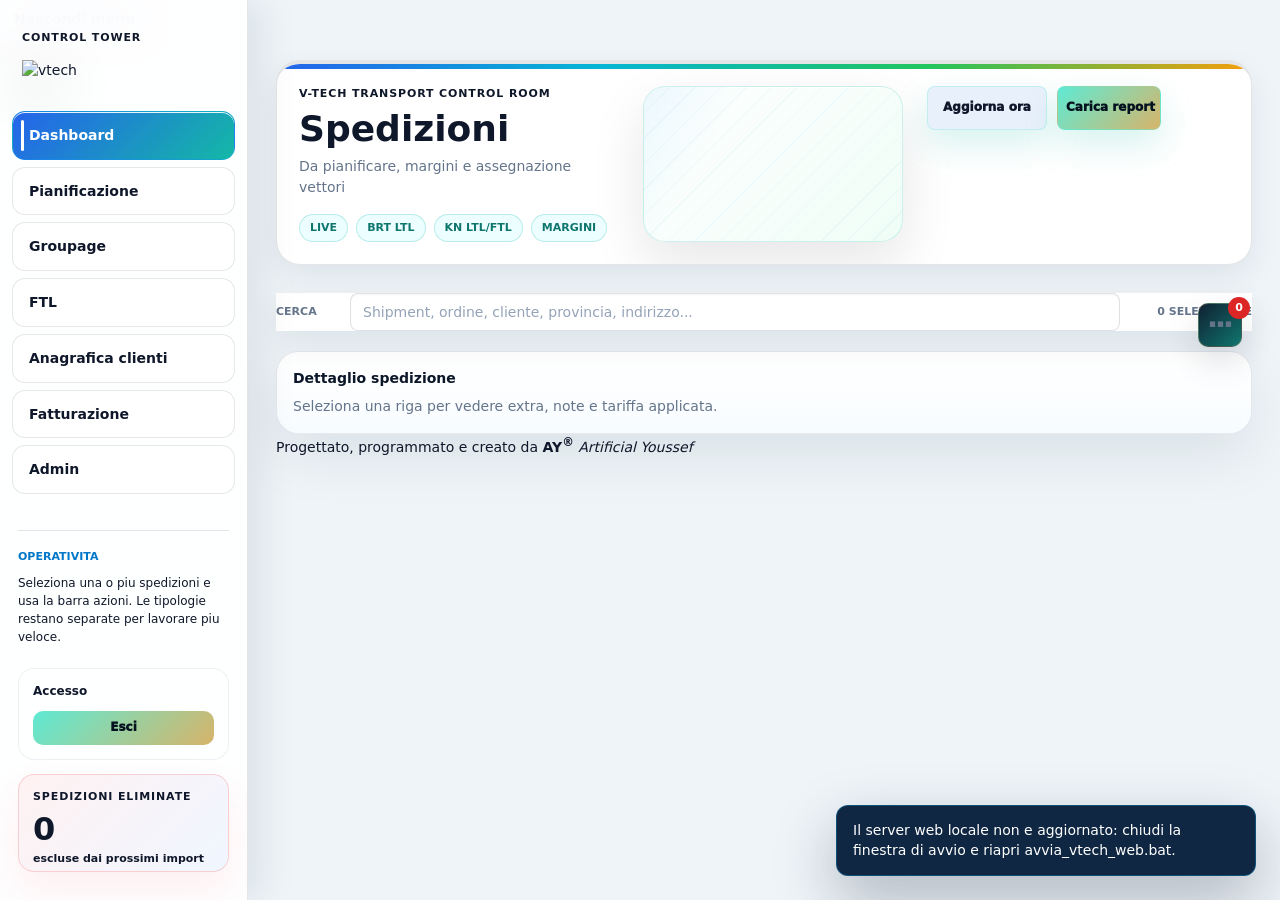
==== web/index.html @ 2e10691c "Permetti di aggiungere vettori nuovi dall'assegnazione spedizioni - Nel dialog 'Scegli vettore' del " ====
<!doctype html>
<html lang="it">
<head>
  <meta charset="utf-8" />
  <meta name="viewport" content="width=device-width, initial-scale=1" />
  <title>V-Tech Transport Control Room</title>
  <link rel="stylesheet" href="/styles.css?v=groupage-table-20260527" />
</head>
<body>
  <button class="sidebar-toggle" id="sidebarToggle" type="button" aria-expanded="true">Nascondi menu</button>
  <aside class="sidebar">
    <div class="brand">
      <span class="eyebrow">Control Tower</span>
      <img src="/vtech-logo.svg" alt="vtech" />
    </div>
    <nav class="nav" aria-label="Navigazione">
      <button class="nav-item active" data-page="dashboard">Dashboard</button>
      <button class="nav-item" data-page="planning">Pianificazione</button>
      <button class="nav-item" data-page="groupage">Groupage</button>
      <button class="nav-item" data-page="ftl">FTL</button>
      <button class="nav-item" data-page="registry">Anagrafica clienti</button>
      <button class="nav-item" data-page="billing">Fatturazione</button>
      <button class="nav-item" data-page="admin">Admin</button>
    </nav>
    <div class="side-note">
      <span>Operativita</span>
      <p>Seleziona una o piu spedizioni e usa la barra azioni. Le tipologie restano separate per lavorare piu veloce.</p>
    </div>
    <div class="user-box">
      <span id="currentUser">Accesso</span>
      <button id="logoutBtn" type="button">Esci</button>
    </div>
    <button class="deleted-box" id="deletedBox" type="button" aria-label="Spedizioni eliminate">
      <span>Spedizioni eliminate</span>
      <strong id="deletedCount">0</strong>
      <small>escluse dai prossimi import</small>
    </button>
  </aside>

  <main class="shell">
    <header class="hero">
      <section>
        <span class="eyebrow cyan">V-Tech Transport Control Room</span>
        <h1 id="pageTitle">Spedizioni</h1>
        <p id="pageSubtitle">Da pianificare, margini e assegnazione vettori</p>
        <div class="chips">
          <span>Live</span>
          <span>BRT LTL</span>
          <span>KN LTL/FTL</span>
          <span>Margini</span>
        </div>
      </section>
      <section class="hero-side">
        <div class="actions">
          <button class="primary" id="importBtn" hidden>Importa e calcola</button>
          <button id="refreshTopBtn">Aggiorna ora</button>
          <input id="reportUpload" type="file" accept=".xlsx,.xlsm,.xls" hidden />
          <input id="activeUpload" type="file" accept=".xlsx,.xlsm,.xls" hidden />
          <input id="brtUpload" type="file" accept=".pdf" hidden />
          <button class="report-hero-btn" id="reportUploadBtn" type="button">Carica report</button>
          <button id="activeUploadBtn" type="button" hidden>Carica tariffe attive</button>
          <button id="brtUploadBtn" type="button" hidden>Carica passiva BRT</button>
        </div>
        <div class="hero-trend" id="heroTrend" aria-live="polite"></div>
      </section>
    </header>

    <section class="source-strip" hidden>
      <div class="source-head">
        <strong>Report V-Tech</strong>
        <span>Sorgente dati operativa sempre visibile</span>
      </div>
      <label>
        <span>File attuale</span>
        <input id="vtechPath" spellcheck="false" />
      </label>
      <input id="activePath" type="hidden" />
      <input id="brtPath" type="hidden" />
    </section>

    <section class="metrics" id="metrics"></section>

    <section class="workspace">
      <div class="toolbar" id="shipmentToolbar">
        <div class="search">
          <span>Cerca</span>
          <input id="searchInput" placeholder="Shipment, ordine, cliente, provincia, indirizzo..." />
        </div>
        <div class="selection-pill" id="selectionInfo">0 selezionate</div>
      </div>
      <div class="operation-bar action-dock" id="operationBar">
        <details class="action-menu">
          <summary aria-label="Apri azioni spedizioni">
            <span>⋯</span>
            <strong id="actionMenuCount">0</strong>
          </summary>
          <div class="action-menu-panel">
            <div>
              <span>Azioni spedizioni selezionate</span>
              <strong>Spunta una o piu spedizioni, poi scegli cosa fare.</strong>
            </div>
            <div class="workflow-actions">
              <button id="carrierBtn">Scegli vettore</button>
              <button id="serviceLevelBtn">Service level</button>
              <button id="freightCodeBtn">DKL / DKV</button>
              <button id="requiredDeliveryBtn">Data tassativa</button>
              <button id="manualPassiveBtn">Passiva manuale</button>
              <button id="manualPalletsBtn">Bancali manuali</button>
              <button id="removeOrderBtn">Rimuovi ordine</button>
              <button id="unloadDateBtn">Booking scarico</button>
              <button id="activeUrgentBtn">Urgente attiva</button>
              <button class="warning" data-action="planned">Pianificato</button>
              <button id="plannedDateBtn">Modifica partenza</button>
              <button data-action="unplanned">Da pianificare</button>
              <button class="warning" id="restoreDeletedBtn" data-action="restore_deleted">Ripristina da pianificare</button>
              <button class="success" id="departedBtn" data-action="departed">Comunicata BRT</button>
              <button class="success" id="confirmedBtn" data-action="confirmed">FTL confermato</button>
              <button class="success" id="deliveredDateBtn">Scarico avvenuto</button>
              <button class="success" id="deliveredBtn" data-action="delivered">Consegnata / XML</button>
            </div>
            <div class="utility-actions">
              <button id="selectAllBtn">Seleziona visibili</button>
              <button id="refreshBtn">Aggiorna dati</button>
              <button class="danger ghost-danger" data-action="delete">Elimina selezionate</button>
              <button class="danger ghost-danger" id="purgeDeletedBtn" data-action="purge_deleted">Elimina definitivamente</button>
            </div>
          </div>
        </details>
      </div>
      <div class="departed-filters" id="plannedFilters" hidden>
        <label>
          <span>Partenza pianificata</span>
          <input type="date" id="plannedDateFilter" />
        </label>
        <button id="todayPlannedFilter" type="button">Oggi</button>
        <button id="clearPlannedFilter" type="button">Vedi tutto</button>
        <button class="primary" id="exportPlannedBtn" type="button">Esporta Excel pianificate + BRT</button>
        <div class="selection-pill" id="plannedFilterInfo">Filtro visualizzazione</div>
      </div>
      <div class="departed-filters" id="departedFilters" hidden>
        <label>
          <span>Data spedizione</span>
          <input type="date" id="departedDateFilter" />
        </label>
        <label>
          <span>Cerca</span>
          <input id="departedSearchInput" placeholder="Shipment, ordine, cliente, provincia..." />
        </label>
        <button id="todayDepartedFilter" type="button">Oggi</button>
        <button id="clearDepartedFilters" type="button">Vedi tutto</button>
        <div class="selection-pill" id="departedSelectionInfo">0 selezionate</div>
      </div>
      <div class="mail-panel" id="mailPanel" hidden>
        <div>
          <strong>Mail groupage BRT</strong>
          <span>Genera la bozza Outlook con le spedizioni groupage pianificate che hai selezionato.</span>
        </div>
        <label>
          <span>Selezione</span>
          <input type="hidden" id="mailDate" />
          <strong>Usa le checkbox in Da comunicare a Bartolini</strong>
        </label>
        <button class="primary" id="mailBtn">Genera mail selezionate</button>
      </div>
      <div class="mail-panel" id="ftlMailPanel" hidden>
        <div>
          <strong>Mail FTL/LTL</strong>
          <span>Genera la bozza Outlook con il dettaglio delle spedizioni FTL/LTL selezionate.</span>
        </div>
        <button class="primary" id="ftlMailBtn">Genera mail FTL</button>
      </div>
      <div class="reminder-panel" id="ftlReminderPanel" hidden></div>
      <div id="content"></div>
    </section>

    <section class="detail-panel" id="detailPanel">
      <strong>Dettaglio spedizione</strong>
      <p>Seleziona una riga per vedere extra, note e tariffa applicata.</p>
    </section>
    <footer class="ay-signature" aria-label="Crediti AY Artificial Youssef">
      <span>Progettato, programmato e creato da</span>
      <strong>AY<sup>&reg;</sup></strong>
      <em>Artificial Youssef</em>
    </footer>
  </main>

  <dialog id="carrierDialog">
    <form method="dialog" class="modal">
      <h2>Scegli vettore</h2>
      <p>Il vettore verra applicato alle spedizioni selezionate.</p>
      <select id="carrierSelect"></select>
      <label>
        <span>Oppure aggiungi un vettore nuovo</span>
        <input id="newCarrierInput" placeholder="Nome nuovo vettore (es. TNT)" autocomplete="off" />
      </label>
      <p class="hint">Se scrivi un nome qui, verra usato al posto della selezione e salvato nell'elenco per le prossime volte.</p>
      <menu>
        <button value="cancel">Annulla</button>
        <button class="primary" value="apply" id="applyCarrierBtn">Applica</button>
      </menu>
    </form>
  </dialog>

  <dialog id="plannedDateDialog">
    <form method="dialog" class="modal">
      <h2>Partenza pianificata</h2>
      <p>Indica per quando e prevista la partenza delle spedizioni selezionate.</p>
      <label class="modal-field">
        <span>Data partenza</span>
        <input id="plannedDateInput" type="date" required />
      </label>
      <menu>
        <button value="cancel">Annulla</button>
        <button class="primary" value="apply" id="applyPlannedDateBtn">Pianifica</button>
      </menu>
    </form>
  </dialog>

  <dialog id="serviceLevelDialog">
    <form method="dialog" class="modal">
      <h2>Service level</h2>
      <p>Imposta il service level sulle spedizioni selezionate. LTL passa nel groupage BRT.</p>
      <select id="serviceLevelSelect">
        <option value="LTL">LTL - Groupage BRT</option>
        <option value="FTL">FTL - Diretta</option>
      </select>
      <menu>
        <button value="cancel">Annulla</button>
        <button class="primary" value="apply" id="applyServiceLevelBtn">Applica</button>
      </menu>
    </form>
  </dialog>

  <dialog id="freightCodeDialog">
    <form method="dialog" class="modal">
      <h2>Trasforma DKL / DKV</h2>
      <p>Modifica manualmente il freight code. Se scegli DKV, devi inserire la data tassativa di scarico.</p>
      <label class="modal-field">
        <span>Freight code</span>
        <select id="freightCodeSelect">
          <option value="DKL">DKL</option>
          <option value="DKV">DKV</option>
        </select>
      </label>
      <label class="modal-field" id="freightRequiredDeliveryField">
        <span>Data tassativa scarico</span>
        <input id="freightRequiredDeliveryInput" type="date" />
      </label>
      <menu>
        <button value="cancel">Annulla</button>
        <button class="primary" value="apply" id="applyFreightCodeBtn">Applica</button>
      </menu>
    </form>
  </dialog>

  <dialog id="requiredDeliveryDialog">
    <form method="dialog" class="modal">
      <h2>Data tassativa scarico</h2>
      <p>Inserisci la data tassativa da riportare sulla spedizione e nella mail vettore.</p>
      <label class="modal-field">
        <span>Data tassativa</span>
        <input id="requiredDeliveryInput" type="date" />
      </label>
      <menu>
        <button value="cancel">Annulla</button>
        <button class="danger ghost-danger" value="clear" id="clearRequiredDeliveryBtn">Togli data</button>
        <button class="primary" value="apply" id="applyRequiredDeliveryBtn">Salva data</button>
      </menu>
    </form>
  </dialog>

  <dialog id="manualPassiveDialog">
    <form method="dialog" class="modal">
      <h2>Passiva manuale</h2>
      <p>Inserisci il prezzo concordato con il vettore. Il valore sostituisce la passiva da tariffario.</p>
      <label class="modal-field">
        <span>Costo passivo concordato</span>
        <input id="manualPassiveInput" inputmode="decimal" placeholder="es. 450,00" />
      </label>
      <menu>
        <button value="cancel">Annulla</button>
        <button class="danger ghost-danger" value="clear" id="clearManualPassiveBtn">Togli manuale</button>
        <button class="primary" value="apply" id="applyManualPassiveBtn">Applica</button>
      </menu>
    </form>
  </dialog>

  <dialog id="manualPalletsDialog">
    <form method="dialog" class="modal">
      <h2>Bancali manuali</h2>
      <p>Modifica i bancali della spedizione. Il programma ricalcola subito attivo, passivo e margine.</p>
      <label class="modal-field">
        <span>Bancali da usare nel calcolo</span>
        <input id="manualPalletsInput" inputmode="decimal" placeholder="es. 8" />
      </label>
      <menu>
        <button value="cancel">Annulla</button>
        <button class="danger ghost-danger" value="clear" id="clearManualPalletsBtn">Togli manuale</button>
        <button class="primary" value="apply" id="applyManualPalletsBtn">Applica</button>
      </menu>
    </form>
  </dialog>

  <dialog id="removeOrderDialog">
    <form method="dialog" class="modal">
      <h2>Rimuovi ordine dallo shipment</h2>
      <p>Togli uno degli ordini raggruppati in questa spedizione. Indica il carico che resta: attivo, passivo e margine vengono ricalcolati. L'ordine rimosso resta escluso ai prossimi import se ripresentato da solo.</p>
      <label class="modal-field">
        <span>Ordine da togliere</span>
        <select id="removeOrderSelect"></select>
      </label>
      <label class="modal-field">
        <span>Bancali che restano</span>
        <input id="removeOrderPallets" inputmode="decimal" placeholder="es. 5" />
      </label>
      <label class="modal-field">
        <span>Peso merce che resta (kg)</span>
        <input id="removeOrderWeight" inputmode="decimal" placeholder="es. 600" />
      </label>
      <label class="modal-field">
        <span>Volume merce che resta (m3) &mdash; opzionale</span>
        <input id="removeOrderVolume" inputmode="decimal" placeholder="es. 2.4" />
      </label>
      <menu>
        <button value="cancel">Annulla</button>
        <button class="primary" value="apply" id="applyRemoveOrderBtn">Rimuovi ordine</button>
      </menu>
    </form>
  </dialog>

  <dialog id="unloadDateDialog">
    <form method="dialog" class="modal">
      <h2>Booking scarico</h2>
      <p>Inserisci data, ora e riferimento della prenotazione di scarico.</p>
      <label class="modal-field">
        <span>Giorno scarico</span>
        <input id="unloadDateInput" type="date" />
      </label>
      <label class="modal-field">
        <span>Ora scarico</span>
        <input id="unloadTimeInput" type="time" />
      </label>
      <label class="modal-field">
        <span>Riferimento prenotazione</span>
        <input id="unloadBookingRefInput" placeholder="es. BK12345" />
      </label>
      <menu>
        <button value="cancel">Annulla</button>
        <button class="danger ghost-danger" value="clear" id="clearUnloadDateBtn">Togli booking</button>
        <button class="primary" value="apply" id="applyUnloadDateBtn">Salva booking</button>
      </menu>
    </form>
  </dialog>

  <dialog id="deliveredDateDialog">
    <form method="dialog" class="modal">
      <h2>Data scarico avvenuto</h2>
      <p>Indica il giorno effettivo di scarico. La stessa data verra usata anche nel file XML.</p>
      <label class="modal-field">
        <span>Giorno scarico avvenuto</span>
        <input id="deliveredDateInput" type="date" required />
      </label>
      <menu>
        <button value="cancel">Annulla</button>
        <button class="primary" value="apply" id="applyDeliveredDateBtn">Genera XML</button>
      </menu>
    </form>
  </dialog>

  <dialog id="activeUrgentDialog">
    <form method="dialog" class="modal">
      <h2>Urgent delivery</h2>
      <p>Applica l'extra attivo urgente: 15 euro per pallet fatturato sulle spedizioni selezionate.</p>
      <menu>
        <button value="cancel">Annulla</button>
        <button class="danger ghost-danger" value="clear" id="clearActiveUrgentBtn">Togli urgente</button>
        <button class="primary" value="apply" id="applyActiveUrgentBtn">Applica urgente</button>
      </menu>
    </form>
  </dialog>

  <div class="toast" id="toast" role="status"></div>
  <script src="/app.js?v=custom-carriers-20260831"></script>
  <script src="/claims.js?v=claims-20260723"></script>
</body>
</html>
---- styles.css ----
:root {
  --bg: #07111f;
  --panel: #0d1a2b;
  --panel-2: #10243a;
  --line: #253a54;
  --text: #f8fafc;
  --muted: #95a7bd;
  --blue: #2f7cff;
  --cyan: #30d3ff;
  --green: #2ee98f;
  --amber: #ffae18;
  --red: #ff445b;
  --violet: #8b5cf6;
}

* {
  box-sizing: border-box;
}

[hidden] {
  display: none !important;
}

body {
  margin: 0;
  min-height: 100vh;
  background: radial-gradient(circle at 70% 0%, rgba(48, 211, 255, .08), transparent 32%), var(--bg);
  color: var(--text);
  font: 14px/1.45 "Segoe UI", system-ui, sans-serif;
}

button,
input,
select {
  font: inherit;
}

button {
  border: 0;
  background: #132842;
  color: var(--text);
  min-height: 38px;
  padding: 0 14px;
  border-radius: 8px;
  font-weight: 700;
  cursor: pointer;
  transition: transform .16s ease, background .16s ease, box-shadow .16s ease;
}

button:hover {
  transform: translateY(-1px);
  background: #1a3455;
  box-shadow: 0 12px 24px rgba(0, 0, 0, .22);
}

button.primary {
  background: linear-gradient(135deg, #347cff, #245ef2);
}

button.success {
  background: linear-gradient(135deg, #2ee98f, #15b968);
  color: #052011;
}

button.warning {
  background: linear-gradient(135deg, #ffbd35, #f59e0b);
  color: #1f1600;
}

button.danger {
  background: linear-gradient(135deg, #ff5366, #ef233c);
}

.sidebar {
  background: #06101d;
  border-right: 1px solid #152841;
  width: 248px;
  height: 100vh;
  padding: 28px 12px;
  position: fixed;
  top: 0;
  left: 0;
  bottom: 0;
  overflow-y: auto;
  z-index: 20;
  display: flex;
  flex-direction: column;
}

.brand {
  padding: 0 8px 28px;
}

.brand img {
  display: block;
  width: min(168px, 100%);
  height: auto;
  margin-top: 12px;
  filter: drop-shadow(0 12px 22px rgba(2, 43, 89, .20));
}

.eyebrow {
  display: block;
  color: var(--cyan);
  font-size: 11px;
  font-weight: 800;
  letter-spacing: .08em;
  text-transform: uppercase;
}

.brand strong {
  display: block;
  margin-top: 12px;
  font-size: 30px;
  letter-spacing: 0;
}

.brand small {
  display: block;
  color: var(--muted);
  margin-top: 6px;
}

.nav {
  display: grid;
  gap: 8px;
}

.nav-item {
  width: 100%;
  text-align: left;
  background: transparent;
  color: #c6d3e1;
  border-radius: 8px;
  padding: 13px 16px;
}

.nav-item.active {
  background: linear-gradient(135deg, #2867f0, #2456d6);
  color: white;
}

.side-note {
  margin: 36px 6px 0;
  border-top: 1px solid var(--line);
  padding-top: 18px;
  color: #bed0e4;
}

.side-note span {
  display: block;
  color: var(--muted);
  font-size: 11px;
  font-weight: 800;
  text-transform: uppercase;
}

.side-note p {
  margin: 10px 0 0;
  font-size: 12px;
}

.deleted-box {
  width: calc(100% - 12px);
  margin: auto 6px 0;
  padding: 14px;
  border: 1px solid rgba(255, 83, 102, .34);
  border-radius: 16px;
  text-align: left;
  cursor: pointer;
  background:
    linear-gradient(135deg, rgba(255, 83, 102, .15), transparent 60%),
    #0d1a2b;
  box-shadow: inset 0 1px 0 rgba(255, 255, 255, .05);
}

.deleted-box:hover,
.deleted-box.active {
  border-color: rgba(255, 83, 102, .72);
  box-shadow:
    0 0 0 1px rgba(255, 83, 102, .18),
    0 18px 36px rgba(0, 0, 0, .28),
    inset 0 1px 0 rgba(255, 255, 255, .07);
}

.deleted-box span {
  display: block;
  color: #ffbac4;
  font-size: 11px;
  font-weight: 900;
  letter-spacing: .08em;
  text-transform: uppercase;
}

.deleted-box strong {
  display: block;
  margin-top: 8px;
  color: #fff;
  font-size: 32px;
  line-height: 1;
}

.deleted-box small {
  display: block;
  margin-top: 6px;
  color: #9fb1c5;
  font-size: 11px;
}

.user-box {
  display: grid;
  gap: 10px;
  margin: 22px 6px 14px;
  padding: 14px;
  border: 1px solid rgba(20, 184, 166, .24);
  border-radius: 16px;
  background: rgba(255, 255, 255, .06);
}

.user-box span {
  color: #d9f6ff;
  font-size: 12px;
  font-weight: 800;
}

.user-box button {
  width: 100%;
  min-height: 34px;
  border-radius: 10px;
  color: #073246;
  background: linear-gradient(135deg, #dff7ff, #bff4dd);
  font-size: 12px;
  box-shadow: none;
}

body[data-role="billing"] .sidebar {
  background:
    radial-gradient(circle at 30% 0%, rgba(20, 184, 166, .22), transparent 38%),
    linear-gradient(180deg, #053047, #071827 58%, #06101d);
}

body[data-role="billing"] .side-note p {
  display: none;
}

.shell {
  min-width: 0;
  margin-left: 248px;
  padding: 22px 24px 28px;
}

.hero {
  min-height: 156px;
  display: grid;
  grid-template-columns: minmax(360px, 1fr) auto;
  gap: 24px;
  align-items: start;
  padding: 22px;
  border: 1px solid rgba(80, 124, 173, .38);
  border-radius: 16px;
  background:
    linear-gradient(135deg, rgba(40, 103, 240, .14), transparent 42%),
    linear-gradient(120deg, rgba(46, 233, 143, .08), transparent 72%),
    #102036;
  box-shadow: 0 20px 50px rgba(0, 0, 0, .24);
}

h1 {
  margin: 8px 0 8px;
  font-size: 34px;
  line-height: 1.05;
  letter-spacing: 0;
}

.hero p {
  margin: 0;
  color: #b7c7d9;
}

.chips {
  display: flex;
  gap: 8px;
  flex-wrap: wrap;
  margin-top: 16px;
}

.chips span {
  border: 1px solid #2b4665;
  background: rgba(5, 14, 25, .48);
  color: var(--cyan);
  border-radius: 999px;
  padding: 5px 12px;
  font-size: 11px;
  font-weight: 800;
  text-transform: uppercase;
}

.actions {
  width: min(420px, 32vw);
  display: grid;
  grid-template-columns: 1fr 130px 118px;
  gap: 8px;
  align-items: stretch;
}

.actions button {
  min-height: 44px;
  padding: 0 10px;
  font-size: 12px;
}

.auto-chip {
  display: grid;
  place-items: center;
  border-radius: 10px;
  border: 1px solid rgba(46, 233, 143, .28);
  background: rgba(46, 233, 143, .08);
  color: #caffdf;
  min-height: 44px;
}

.auto-chip strong {
  font-size: 12px;
  line-height: 1;
}

.auto-chip span {
  color: #8ddfb6;
  font-size: 10px;
  line-height: 1;
}

.source-strip {
  margin-top: 14px;
  padding: 16px;
  border-radius: 14px;
  background: rgba(15, 31, 51, .72);
  border: 1px solid rgba(80, 124, 173, .24);
  display: grid;
  grid-template-columns: 180px 1fr;
  gap: 10px 16px;
  align-items: center;
}

.source-strip input[type="hidden"] {
  display: none;
}

.source-head strong {
  display: block;
}

.source-head span {
  color: var(--muted);
  font-size: 12px;
}

.source-strip label {
  display: grid;
  grid-template-columns: 120px 1fr;
  gap: 12px;
  align-items: center;
}

.source-strip label span {
  color: #c3d3e6;
  font-size: 12px;
}

.upload-actions {
  grid-column: 2;
  display: flex;
  flex-wrap: wrap;
  gap: 10px;
}

.upload-actions button {
  min-height: 34px;
  padding: 0 14px;
  border-radius: 11px;
  color: #0b2338;
  background: linear-gradient(135deg, #e8f3ff, #c8f7e8);
  box-shadow: 0 12px 26px rgba(15, 23, 42, .12);
}

input,
select {
  width: 100%;
  border: 1px solid #294560;
  background: #081525;
  color: var(--text);
  border-radius: 8px;
  height: 38px;
  padding: 0 12px;
  outline: none;
}

input:focus,
select:focus {
  border-color: var(--cyan);
  box-shadow: 0 0 0 3px rgba(48, 211, 255, .12);
}

.metrics {
  display: grid;
  grid-template-columns: repeat(6, minmax(150px, 1fr));
  gap: 12px;
  margin-top: 14px;
}

.metric {
  position: relative;
  min-height: 112px;
  padding: 16px 16px 14px;
  border-radius: 16px;
  border: 1px solid rgba(80, 124, 173, .32);
  background: linear-gradient(180deg, #132942, #0f2034);
  overflow: hidden;
}

.metric::before {
  content: "";
  position: absolute;
  inset: 0 0 auto;
  height: 28px;
  background: rgba(64, 116, 172, .14);
}

.metric .icon {
  position: relative;
  width: 42px;
  height: 42px;
  display: grid;
  place-items: center;
  border-radius: 12px;
  font-weight: 900;
  color: white;
  background: var(--accent);
}

.metric .label {
  position: absolute;
  left: 72px;
  top: 17px;
  color: #aac0d6;
  font-size: 11px;
  font-weight: 800;
  text-transform: uppercase;
}

.metric .value {
  position: absolute;
  left: 72px;
  top: 42px;
  font-size: 24px;
  font-weight: 900;
  white-space: nowrap;
}

.metric .hint {
  position: absolute;
  left: 72px;
  right: 14px;
  bottom: 20px;
  color: #c0d0e2;
  font-size: 12px;
}

.metric .bar {
  position: absolute;
  left: 16px;
  right: 16px;
  bottom: 10px;
  height: 2px;
  background: #24405d;
}

.metric .bar::after {
  content: "";
  display: block;
  width: 42%;
  height: 2px;
  background: var(--accent);
}

.workspace {
  margin-top: 14px;
}

.toolbar {
  display: flex;
  justify-content: space-between;
  align-items: center;
  gap: 12px;
  margin-bottom: 10px;
}

.search {
  flex: 1;
  display: grid;
  grid-template-columns: 64px 1fr;
  align-items: center;
  gap: 10px;
}

.search span,
.selection-pill {
  color: var(--muted);
  font-weight: 800;
  text-transform: uppercase;
  font-size: 11px;
}

.selection-pill {
  min-width: 120px;
  text-align: right;
}

.operation-bar {
  display: grid;
  grid-template-columns: minmax(220px, .7fr) auto auto;
  align-items: center;
  gap: 12px;
  margin-bottom: 18px;
  padding: 12px;
  border: 1px solid rgba(80, 124, 173, .24);
  border-radius: 14px;
  background: #0d1b2d;
}

.operation-bar span,
.operation-bar strong {
  display: block;
}

.operation-bar span {
  color: var(--muted);
  font-size: 11px;
  font-weight: 800;
  text-transform: uppercase;
}

.operation-bar strong {
  margin-top: 2px;
  font-size: 13px;
}

.workflow-actions,
.utility-actions {
  display: flex;
  gap: 8px;
  align-items: center;
  flex-wrap: wrap;
  justify-content: flex-end;
}

.workflow-actions button,
.utility-actions button {
  min-height: 34px;
  border: 1px solid rgba(80, 124, 173, .34);
  background: #10243a;
  color: #eef7ff;
  font-size: 12px;
}

.workflow-actions button.warning {
  background: linear-gradient(135deg, #ffbd35, #f59e0b);
  color: #1f1600;
  border-color: rgba(255, 174, 24, .55);
}

.workflow-actions button.success {
  background: linear-gradient(135deg, #2ee98f, #15b968);
  color: #052011;
  border-color: rgba(46, 233, 143, .55);
}

.workflow-actions button:hover,
.utility-actions button:hover {
  color: #ffffff;
}

.workflow-actions button.warning:hover {
  color: #1f1600;
}

.workflow-actions button.success:hover {
  color: #052011;
}

.utility-actions button {
  background: #0b1727;
}

.utility-actions .ghost-danger {
  color: #ffd7dd;
  background: rgba(255, 68, 91, .14);
  border-color: rgba(255, 68, 91, .32);
}

.departed-filters {
  display: grid;
  grid-template-columns: 220px minmax(280px, 1fr) auto auto 140px;
  gap: 12px;
  align-items: end;
  margin-bottom: 18px;
  padding: 14px;
  border: 1px solid rgba(80, 124, 173, .28);
  border-radius: 16px;
  background:
    linear-gradient(135deg, rgba(34, 197, 94, .1), transparent 42%),
    #0d1b2d;
}

.departed-filters label {
  display: grid;
  gap: 6px;
}

.departed-filters label span {
  color: var(--muted);
  font-size: 11px;
  font-weight: 800;
  text-transform: uppercase;
}

.departed-filters button {
  min-height: 38px;
  border: 1px solid rgba(80, 124, 173, .34);
  background: #10243a;
  color: #eef7ff;
  font-size: 12px;
}

.departed-filters .selection-pill {
  align-self: center;
}

.mail-panel {
  display: grid;
  grid-template-columns: 1fr 180px auto;
  align-items: end;
  gap: 14px;
  margin-bottom: 18px;
  padding: 16px;
  border-radius: 16px;
  border: 1px solid rgba(80, 124, 173, .28);
  background: linear-gradient(135deg, rgba(48, 211, 255, .1), transparent 45%), #102036;
}

.mail-panel[hidden] {
  display: none;
}

#ftlMailPanel {
  grid-template-columns: 1fr auto;
}

.reminder-panel {
  display: grid;
  grid-template-columns: minmax(260px, .7fr) auto minmax(320px, 1fr);
  align-items: center;
  gap: 18px;
  margin: 0 0 18px;
  padding: 16px 18px;
  border-radius: 18px;
  border: 1px solid rgba(34, 197, 94, .32);
  background:
    radial-gradient(circle at top left, rgba(34, 197, 94, .18), transparent 34%),
    linear-gradient(135deg, rgba(14, 165, 233, .10), rgba(34, 197, 94, .08)),
    #ffffff;
  box-shadow: 0 18px 42px rgba(15, 23, 42, .08);
}

.reminder-panel[hidden] {
  display: none;
}

.reminder-panel strong {
  display: block;
  color: #0f172a;
  font-size: 15px;
}

.reminder-panel p {
  margin: 5px 0 0;
  color: #64748b;
  font-size: 12px;
}

.reminder-chips {
  display: flex;
  flex-wrap: wrap;
  gap: 8px;
  justify-content: center;
}

.reminder-chips span {
  padding: 8px 12px;
  border-radius: 999px;
  font-size: 11px;
  font-weight: 900;
  text-transform: uppercase;
}

.reminder-chips .today {
  color: #065f46;
  background: #d1fae5;
}

.reminder-chips .overdue {
  color: #991b1b;
  background: #fee2e2;
}

.reminder-panel ul {
  display: grid;
  gap: 6px;
  margin: 0;
  padding: 0;
  list-style: none;
}

.reminder-panel li {
  display: grid;
  grid-template-columns: 110px 1fr auto;
  gap: 10px;
  align-items: center;
  padding: 7px 10px;
  border-radius: 12px;
  background: rgba(255, 255, 255, .72);
  border: 1px solid rgba(203, 213, 225, .72);
}

.reminder-panel li b,
.reminder-panel li em {
  color: #0f172a;
  font-style: normal;
  font-size: 12px;
}

.reminder-panel li span {
  min-width: 0;
  overflow: hidden;
  color: #475569;
  font-size: 12px;
  text-overflow: ellipsis;
  white-space: nowrap;
}

.mail-panel strong,
.mail-panel span {
  display: block;
}

.mail-panel span {
  color: var(--muted);
  font-size: 12px;
}

.mail-panel label {
  display: grid;
  gap: 6px;
}

.shipment-section {
  margin-top: 20px;
}

.section-title {
  display: flex;
  align-items: center;
  justify-content: space-between;
  margin-bottom: 10px;
}

.section-title h2 {
  margin: 0;
  font-size: 18px;
  line-height: 1;
}

.section-title h2::before {
  content: "";
  display: inline-block;
  width: 4px;
  height: 22px;
  background: var(--cyan);
  border-radius: 999px;
  margin-right: 10px;
  vertical-align: -5px;
}

.section-title span {
  color: var(--muted);
  font-size: 12px;
}

.table-scroll {
  overflow: auto;
  padding-bottom: 4px;
}

.data-table {
  min-width: 1360px;
  width: 100%;
  border-collapse: separate;
  border-spacing: 0 6px;
}

.data-table th {
  color: #bcd2e8;
  background: #13263d;
  height: 38px;
  text-align: left;
  font-size: 12px;
  font-weight: 800;
  padding: 0 12px;
  white-space: nowrap;
}

.data-table th.draggable-column {
  cursor: grab;
  user-select: none;
}

.data-table th.draggable-column::after {
  content: "  ⋮";
  color: #66839f;
  font-weight: 900;
}

.data-table th.draggable-column.dragging {
  cursor: grabbing;
  opacity: .55;
}

.data-table th.draggable-column.drop-target {
  background: #1d4268;
  box-shadow: inset 3px 0 0 var(--cyan);
}

.data-table th:first-child {
  border-radius: 10px 0 0 10px;
}

.data-table th:last-child {
  border-radius: 0 10px 10px 0;
}

.data-table td {
  background: #0e1b2c;
  color: #edf6ff;
  padding: 10px 12px;
  font-size: 12px;
  white-space: nowrap;
  user-select: text;
  border-top: 1px solid rgba(255, 255, 255, .02);
  border-bottom: 1px solid rgba(255, 255, 255, .02);
}

.data-table tr:nth-child(even) td {
  background: #102237;
}

.data-table tbody tr:hover td {
  background: #173452;
}

.data-table tr.loss-row td {
  background: #3a111c;
  color: #ffe9ed;
  border-top-color: rgba(255, 86, 112, .22);
  border-bottom-color: rgba(255, 86, 112, .22);
}

.data-table tr.loss-row td:first-child {
  box-shadow: inset 4px 0 0 #ff3f5f;
}

.data-table tr.loss-row:nth-child(even) td {
  background: #431320;
}

.data-table tr.loss-row:hover td {
  background: #5a1a2a;
}

.data-table tr.loss-row.selected td {
  background: #7a2035;
}

.data-table tr.sla-breach-row td {
  background: #43200f;
  color: #fff3e7;
  border-top-color: rgba(255, 142, 60, .24);
  border-bottom-color: rgba(255, 142, 60, .24);
}

.data-table tr.sla-breach-row td:first-child {
  box-shadow: inset 4px 0 0 #ff7a18;
}

.data-table tr.sla-breach-row:nth-child(even) td {
  background: #4d2511;
}

.data-table tr.sla-breach-row:hover td {
  background: #663116;
}

.data-table tr.sla-breach-row.selected td {
  background: #8a421d;
}

.data-table tr.unload-today-row td {
  background: #113823;
  color: #ecfff5;
  border-top-color: rgba(34, 197, 94, .28);
  border-bottom-color: rgba(34, 197, 94, .28);
}

.data-table tr.unload-today-row td:first-child {
  box-shadow: inset 4px 0 0 #22c55e;
}

.data-table tr.unload-today-row:nth-child(even) td {
  background: #124329;
}

.data-table tr.unload-today-row:hover td,
.data-table tr.unload-today-row.selected td {
  background: #176033;
}

.data-table tr.unload-overdue-row td {
  background: #421b1b;
  color: #fff1f1;
  border-top-color: rgba(239, 68, 68, .25);
  border-bottom-color: rgba(239, 68, 68, .25);
}

.data-table tr.unload-overdue-row td:first-child {
  box-shadow: inset 4px 0 0 #ef4444;
}

.data-table tr.unload-overdue-row:nth-child(even) td {
  background: #4c2020;
}

.data-table tr.unload-overdue-row:hover td,
.data-table tr.unload-overdue-row.selected td {
  background: #6a2626;
}

.data-table tr.loss-row.sla-breach-row td:first-child {
  box-shadow: inset 4px 0 0 #ff3f5f, inset 8px 0 0 #ffae18;
}

.data-table tr.loss-row.sla-breach-row td {
  background: #5b1628;
  color: #fff1f3;
}

.data-table td:first-child {
  border-radius: 10px 0 0 10px;
}

.data-table td:last-child {
  border-radius: 0 10px 10px 0;
}

.data-table tr.selected td {
  background: #1c4e82;
}

.data-table tr.loss-row.selected td {
  background: #7a2035;
}

.data-table tr.sla-breach-row.selected td {
  background: #8a421d;
}

.data-table tr.loss-row.sla-breach-row.selected td {
  background: #7a2035;
}

.check-cell {
  width: 44px;
}

.row-check {
  width: 16px;
  height: 16px;
}

.empty {
  color: var(--muted);
  padding: 18px 0 8px;
}

.billing-page {
  display: grid;
  gap: 16px;
}

.billing-head {
  display: flex;
  justify-content: space-between;
  align-items: end;
  gap: 18px;
  padding: 18px;
  border-radius: 18px;
  border: 1px solid rgba(80, 124, 173, .3);
  background:
    linear-gradient(135deg, rgba(48, 211, 255, .11), transparent 46%),
    linear-gradient(120deg, rgba(46, 233, 143, .08), transparent 75%),
    #102036;
}

.billing-head span,
.card-title span,
.billing-filter span {
  color: var(--muted);
  font-size: 11px;
  font-weight: 800;
  text-transform: uppercase;
}

.billing-head h2 {
  margin: 4px 0;
  font-size: 28px;
}

.billing-head p {
  margin: 0;
  color: #c7d5e5;
}

.billing-filter {
  display: grid;
  gap: 6px;
  min-width: 220px;
}

.billing-kpis {
  display: grid;
  grid-template-columns: repeat(4, minmax(160px, 1fr));
  gap: 12px;
}

.billing-kpis article,
.billing-card {
  border: 1px solid rgba(80, 124, 173, .28);
  border-radius: 18px;
  background: linear-gradient(180deg, #132942, #0e1d31);
  box-shadow: 0 18px 44px rgba(0, 0, 0, .22);
}

.billing-kpis article {
  min-height: 116px;
  padding: 16px;
  position: relative;
  overflow: hidden;
}

.billing-kpis article::before {
  content: "";
  position: absolute;
  inset: 0 0 auto;
  height: 4px;
  background: var(--cyan);
}

.billing-kpis article.positive::before {
  background: var(--green);
}

.billing-kpis article.negative::before {
  background: var(--red);
}

.billing-kpis span {
  display: block;
  color: var(--muted);
  font-size: 11px;
  font-weight: 800;
  text-transform: uppercase;
}

.billing-kpis strong {
  display: block;
  margin-top: 12px;
  font-size: 25px;
}

.billing-kpis small {
  display: block;
  margin-top: 4px;
  color: #bed0e4;
}

.billing-kpis .positive strong,
.billing-table .positive {
  color: var(--green);
}

.billing-kpis .negative strong,
.billing-table .negative {
  color: var(--red);
}

.billing-grid {
  display: grid;
  grid-template-columns: minmax(0, 1.7fr) minmax(320px, .8fr);
  gap: 16px;
}

.billing-card {
  padding: 16px;
  min-width: 0;
}

.card-title {
  display: flex;
  justify-content: space-between;
  align-items: center;
  gap: 12px;
  margin-bottom: 12px;
}

.card-title h3 {
  margin: 0;
  font-size: 18px;
}

.legend {
  display: flex;
  gap: 12px;
  align-items: center;
  flex-wrap: wrap;
}

.legend span::before {
  content: "";
  display: inline-block;
  width: 9px;
  height: 9px;
  border-radius: 99px;
  margin-right: 6px;
}

.legend .active::before {
  background: var(--cyan);
}

.legend .passive::before {
  background: var(--amber);
}

.legend .margin::before {
  background: var(--green);
}

.billing-svg {
  width: 100%;
  height: 260px;
  display: block;
}

.chart-axis,
.chart-zero {
  stroke: rgba(190, 210, 232, .24);
  stroke-width: 1;
}

.chart-zero {
  stroke-dasharray: 5 6;
}

.chart-line {
  fill: none;
  stroke-width: 4;
  stroke-linecap: round;
  stroke-linejoin: round;
}

.chart-line.glow {
  stroke-width: 13;
  opacity: .16;
}

.chart-line.active,
.chart-dot.active {
  stroke: #0284c7;
  fill: #0ea5e9;
}

.chart-line.passive,
.chart-dot.passive {
  stroke: #f59e0b;
  fill: #f59e0b;
}

.chart-line.margin,
.chart-dot.margin {
  stroke: #16a34a;
  fill: #16a34a;
}

.chart-dot {
  stroke-width: 2.5;
  stroke: #ffffff;
  filter: drop-shadow(0 0 6px rgba(14, 165, 233, .32));
}

.chart-scale,
.chart-month {
  fill: #9db2c8;
  font-size: 11px;
  font-weight: 700;
}

.month-bars {
  display: grid;
  gap: 16px;
  padding-top: 6px;
}

.month-bar-row {
  display: grid;
  grid-template-columns: 64px 1fr 116px;
  align-items: center;
  gap: 10px;
}

.month-bar-row span {
  color: #c7d7e8;
  font-weight: 800;
}

.month-bar-row strong {
  text-align: right;
  font-size: 13px;
}

.month-bar-track {
  height: 12px;
  border-radius: 999px;
  background: #081525;
  overflow: hidden;
}

.month-bar {
  height: 100%;
  border-radius: inherit;
}

.month-bar.active {
  background: linear-gradient(90deg, #30d3ff, #347cff);
}

.month-bar.passive {
  background: linear-gradient(90deg, #ffae18, #f97316);
}

.month-bar.margin {
  background: linear-gradient(90deg, #2ee98f, #14b8a6);
}

.month-bar.negative {
  background: linear-gradient(90deg, #ff5366, #ef233c);
}

.passive-breakdown-grid {
  grid-template-columns: minmax(360px, .9fr) minmax(0, 1.1fr);
}

.passive-split {
  display: grid;
  grid-template-columns: 190px 1fr;
  gap: 18px;
  align-items: center;
}

.passive-donut {
  width: 176px;
  height: 176px;
  border-radius: 50%;
  display: grid;
  place-items: center;
  background:
    conic-gradient(
      var(--cyan) 0 var(--transport-deg),
      var(--amber) var(--transport-deg) var(--extras-deg),
      var(--violet) var(--extras-deg) 360deg
    );
  box-shadow: inset 0 0 0 1px rgba(255, 255, 255, .08), 0 18px 44px rgba(0, 0, 0, .28);
}

.passive-donut > div {
  width: 104px;
  height: 104px;
  border-radius: 50%;
  display: grid;
  place-items: center;
  align-content: center;
  background:
    linear-gradient(180deg, #ffffff, #f8fbff);
  border: 1px solid rgba(148, 163, 184, .28);
  box-shadow:
    inset 0 1px 0 rgba(255, 255, 255, .95),
    0 14px 34px rgba(15, 23, 42, .10);
}

.passive-donut strong {
  color: #0f172a;
  font-size: 25px;
  line-height: 1;
}

.passive-donut span {
  margin-top: 4px;
  color: #64748b;
  font-size: 10px;
  font-weight: 800;
  text-align: center;
  text-transform: uppercase;
}

.passive-legend-list {
  display: grid;
  gap: 10px;
}

.passive-legend-list div {
  display: grid;
  grid-template-columns: 16px 1fr auto auto;
  align-items: center;
  gap: 10px;
  padding: 10px;
  border-radius: 12px;
  background: #ffffff;
  border: 1px solid #e1ebf5;
  box-shadow: 0 10px 24px rgba(15, 23, 42, .05);
}

.passive-legend-list strong {
  font-size: 13px;
}

.passive-legend-list em {
  font-style: normal;
  font-weight: 900;
}

.passive-legend-list small {
  color: var(--muted);
  min-width: 54px;
  text-align: right;
}

.dot {
  width: 10px;
  height: 10px;
  border-radius: 99px;
}

.dot.transport {
  background: var(--cyan);
}

.dot.extras {
  background: var(--amber);
}

.dot.other {
  background: var(--violet);
}

.extra-category-list {
  display: grid;
  gap: 12px;
}

.extra-category-row {
  display: grid;
  grid-template-columns: minmax(210px, .9fr) 1fr 110px;
  gap: 12px;
  align-items: center;
}

.extra-category-row strong,
.extra-category-row span {
  display: block;
}

.extra-category-row strong {
  font-size: 13px;
}

.extra-category-row span {
  margin-top: 2px;
  color: var(--muted);
  font-size: 11px;
}

.extra-category-track {
  height: 12px;
  border-radius: 999px;
  overflow: hidden;
  background: #081525;
}

.extra-category-track div {
  height: 100%;
  border-radius: inherit;
  background: linear-gradient(90deg, #ffae18, #ff5366);
}

.extra-category-row em {
  font-style: normal;
  font-weight: 900;
  text-align: right;
}

.billing-empty.compact {
  padding: 14px;
}

.billing-table-wrap {
  overflow: auto;
}

.billing-table {
  width: 100%;
  border-collapse: collapse;
  min-width: 760px;
}

.billing-table th,
.billing-table td {
  padding: 11px 12px;
  border-bottom: 1px solid rgba(80, 124, 173, .18);
  text-align: left;
  white-space: nowrap;
}

.billing-table th {
  color: #bcd2e8;
  font-size: 11px;
  text-transform: uppercase;
}

.billing-empty {
  padding: 22px;
  border-radius: 16px;
  color: var(--muted);
  background: #102036;
  border: 1px solid rgba(80, 124, 173, .24);
}

.detail-panel {
  min-height: 78px;
  margin-top: 20px;
  padding: 16px;
  border-radius: 14px;
  background: #102036;
  border: 1px solid rgba(80, 124, 173, .24);
}

.detail-panel p {
  margin: 8px 0 0;
  color: #c6d6e7;
}

.detail-header {
  display: flex;
  justify-content: space-between;
  gap: 18px;
  align-items: flex-start;
  margin-bottom: 14px;
}

.detail-header h3 {
  margin: 0;
  font-size: 18px;
}

.detail-header p {
  margin: 4px 0 0;
}

.detail-badge {
  border-radius: 999px;
  border: 1px solid rgba(48, 211, 255, .28);
  color: var(--cyan);
  padding: 6px 10px;
  font-size: 11px;
  font-weight: 800;
  white-space: nowrap;
}

.finance-grid {
  display: grid;
  grid-template-columns: repeat(5, minmax(140px, 1fr));
  gap: 10px;
  margin: 10px 0 14px;
}

.finance-card {
  min-height: 82px;
  padding: 12px;
  border-radius: 12px;
  background: #0a1727;
  border: 1px solid rgba(80, 124, 173, .22);
}

.finance-card span {
  display: block;
  color: var(--muted);
  font-size: 11px;
  font-weight: 800;
  text-transform: uppercase;
}

.finance-card strong {
  display: block;
  margin-top: 8px;
  font-size: 20px;
}

.finance-card.positive strong {
  color: var(--green);
}

.finance-card.negative strong {
  color: var(--red);
}

.detail-columns {
  display: grid;
  grid-template-columns: 1fr 1fr;
  gap: 14px;
}

.detail-box {
  background: rgba(6, 16, 29, .46);
  border: 1px solid rgba(80, 124, 173, .18);
  border-radius: 12px;
  padding: 12px;
}

.detail-box.sla-alert {
  border-color: rgba(255, 122, 24, .55);
  background: rgba(255, 122, 24, .12);
}

.detail-box.unload-alert {
  border-color: rgba(34, 197, 94, .55);
  background: rgba(34, 197, 94, .12);
}

.detail-box span {
  display: block;
  color: var(--muted);
  font-size: 11px;
  font-weight: 800;
  text-transform: uppercase;
  margin-bottom: 6px;
}

dialog {
  border: 0;
  border-radius: 22px;
  background:
    linear-gradient(180deg, #ffffff, #f8fbff);
  color: #0f172a;
  box-shadow: 0 28px 90px rgba(15, 23, 42, .28);
}

dialog::backdrop {
  background: rgba(15, 23, 42, .44);
  backdrop-filter: blur(3px);
}

.modal {
  width: min(440px, 84vw);
  padding: 24px;
}

.modal h2 {
  margin: 0 0 8px;
  color: #0f172a;
  font-size: 24px;
  font-weight: 900;
}

.modal p {
  margin: 0 0 16px;
  color: #64748b;
  font-weight: 600;
}

.modal select,
.modal input {
  min-height: 44px;
  border-radius: 12px;
  border: 1px solid #cbdcec;
  background: #ffffff;
  color: #0f172a;
  font-weight: 750;
}

.modal-field {
  display: grid;
  gap: 8px;
}

.modal-field span {
  color: #52657b;
  font-size: 11px;
  font-weight: 900;
  letter-spacing: .04em;
  text-transform: uppercase;
}

.manual-passive-box {
  border-color: rgba(14, 165, 233, .42);
  background: linear-gradient(135deg, rgba(14, 165, 233, .10), rgba(34, 197, 94, .08));
}

.modal menu {
  display: flex;
  justify-content: flex-end;
  gap: 10px;
  padding: 0;
  margin: 18px 0 0;
}

.modal menu button {
  min-width: 82px;
}

.copy-menu {
  position: fixed;
  z-index: 40;
  min-width: 190px;
  display: grid;
  gap: 6px;
  padding: 6px;
  border-radius: 12px;
  border: 1px solid rgba(90, 140, 190, .42);
  background: #0b1727;
  box-shadow: 0 18px 50px rgba(0, 0, 0, .45);
}

.copy-menu[hidden] {
  display: none;
}

.copy-menu button {
  width: 100%;
  min-height: 34px;
  justify-content: flex-start;
  background: #142b46;
  color: #f8fbff;
  border-color: rgba(80, 124, 173, .36);
}

.copy-menu button:hover {
  background: #1b3b60;
}

.toast {
  position: fixed;
  right: 24px;
  bottom: 24px;
  min-width: 280px;
  max-width: 420px;
  padding: 14px 16px;
  border-radius: 12px;
  background: #132942;
  border: 1px solid #2b4665;
  color: var(--text);
  box-shadow: 0 18px 50px rgba(0, 0, 0, .42);
  opacity: 0;
  transform: translateY(10px);
  pointer-events: none;
  transition: opacity .18s ease, transform .18s ease;
}

.toast.show {
  opacity: 1;
  transform: translateY(0);
  pointer-events: auto;
}

.toast.clickable {
  cursor: pointer;
  border-color: rgba(56, 189, 248, .55);
  background:
    linear-gradient(135deg, rgba(56, 189, 248, .16), transparent 58%),
    #132942;
}

.toast span {
  display: block;
}

.toast strong {
  display: inline-block;
  margin-top: 8px;
  color: var(--cyan);
  font-size: 12px;
  text-transform: uppercase;
}

/* Premium executive theme */
:root {
  --bg: #eef4f8;
  --panel: #ffffff;
  --panel-2: #f7fbff;
  --line: #d8e3ee;
  --text: #0f172a;
  --muted: #65758b;
  --blue: #2563eb;
  --cyan: #0891b2;
  --green: #16a34a;
  --amber: #d97706;
  --red: #dc2626;
  --violet: #7c3aed;
  --ink: #071426;
  --soft-shadow: 0 18px 45px rgba(15, 23, 42, .09);
  --hard-shadow: 0 24px 70px rgba(15, 23, 42, .16);
}

body {
  background:
    linear-gradient(180deg, #f8fbff 0%, #edf4f8 42%, #e7eef5 100%);
  color: var(--text);
  font: 14px/1.48 "Segoe UI", system-ui, sans-serif;
}

button {
  border-radius: 11px;
  background: #e9f1fb;
  color: #16304f;
  box-shadow: inset 0 1px 0 rgba(255, 255, 255, .7);
}

button:hover {
  background: #dbe9f8;
  box-shadow: 0 14px 28px rgba(37, 99, 235, .13);
}

button.primary {
  color: white;
  background: linear-gradient(135deg, #1d4ed8, #0891b2);
  box-shadow: 0 16px 34px rgba(37, 99, 235, .24);
}

button.success {
  color: #04170b;
  background: linear-gradient(135deg, #4ade80, #14b8a6);
}

button.warning {
  color: #241500;
  background: linear-gradient(135deg, #fbbf24, #f97316);
}

button.danger {
  color: white;
  background: linear-gradient(135deg, #f43f5e, #dc2626);
}

.sidebar {
  background:
    linear-gradient(180deg, #08172a 0%, #0b1f36 52%, #06111f 100%);
  border-right: 1px solid rgba(12, 42, 75, .9);
  box-shadow: 18px 0 44px rgba(15, 23, 42, .15);
}

.brand {
  padding: 2px 10px 30px;
}

.brand strong {
  color: #ffffff;
  font-size: 34px;
  font-weight: 900;
}

.brand small,
.side-note,
.side-note p {
  color: #adc2d8;
}

.eyebrow,
.cyan {
  color: #06b6d4;
}

.nav {
  gap: 7px;
}

.nav-item {
  border: 1px solid transparent;
  border-radius: 13px;
  color: #d2e3f5;
  background: transparent;
}

.nav-item:hover {
  transform: none;
  color: white;
  background: rgba(255, 255, 255, .08);
  box-shadow: none;
}

.nav-item.active {
  color: white;
  background: linear-gradient(135deg, #2563eb, #0ea5e9);
  box-shadow: 0 14px 32px rgba(14, 165, 233, .26);
}

.side-note {
  border-top-color: rgba(196, 220, 244, .18);
}

.deleted-box {
  border-color: rgba(248, 113, 113, .36);
  background:
    linear-gradient(135deg, rgba(248, 113, 113, .2), rgba(14, 165, 233, .06)),
    rgba(255, 255, 255, .08);
}

.shell {
  padding: 24px 28px 34px;
}

.hero,
.source-strip,
.operation-bar,
.departed-filters,
.mail-panel,
.billing-head,
.billing-kpis article,
.billing-card,
.detail-panel {
  color: var(--text);
  border: 1px solid rgba(148, 163, 184, .26);
  background:
    linear-gradient(180deg, rgba(255, 255, 255, .96), rgba(248, 251, 255, .92));
  box-shadow: var(--soft-shadow);
}

.hero {
  min-height: 150px;
  border-radius: 22px;
  position: relative;
  overflow: hidden;
}

.hero::before {
  content: "";
  position: absolute;
  inset: 0 0 auto;
  height: 5px;
  background: linear-gradient(90deg, #2563eb, #06b6d4, #22c55e, #f59e0b);
}

h1 {
  color: #081426;
  font-size: 36px;
  font-weight: 900;
}

.hero p,
.billing-head p,
.mail-panel span,
.source-head span,
.auto-chip span {
  color: #64748b;
}

.chips span {
  border: 1px solid rgba(37, 99, 235, .18);
  background: #eef6ff;
  color: #1d4ed8;
  padding-inline: 10px;
  white-space: nowrap;
}

.actions button {
  font-size: 12px;
  font-weight: 850;
}

.auto-chip {
  border-color: rgba(22, 163, 74, .2);
  background: #ecfdf5;
  color: #166534;
}

.source-strip,
.operation-bar,
.departed-filters,
.mail-panel {
  border-radius: 18px;
}

.source-strip label span,
.operation-bar span,
.departed-filters label span,
.mail-panel label span,
.search span,
.selection-pill,
.billing-head span,
.card-title span,
.billing-filter span,
.metric .label,
.detail-box span,
.finance-card span {
  color: #6b7b91;
}

input,
select {
  border-color: #d5e1ee;
  background: #ffffff;
  color: #0f172a;
  box-shadow: inset 0 1px 2px rgba(15, 23, 42, .04);
}

input:focus,
select:focus {
  border-color: #0ea5e9;
  box-shadow: 0 0 0 4px rgba(14, 165, 233, .14);
}

.metrics {
  gap: 14px;
  grid-template-columns: repeat(auto-fit, minmax(190px, 1fr));
}

.metric {
  display: grid;
  grid-template-columns: 46px minmax(0, 1fr);
  grid-template-areas:
    "icon label"
    "icon value"
    "icon hint"
    "bar bar";
  gap: 3px 12px;
  min-height: 118px;
  border: 1px solid rgba(148, 163, 184, .24);
  background: #ffffff;
  box-shadow: var(--soft-shadow);
}

.metric::before {
  height: 5px;
  background: var(--accent);
}

.metric .icon {
  grid-area: icon;
  position: static;
  color: white;
  border-radius: 14px;
  box-shadow: 0 12px 24px color-mix(in srgb, var(--accent) 28%, transparent);
  align-self: start;
}

.metric .label,
.metric .value,
.metric .hint,
.metric .bar {
  position: static;
  left: auto;
  right: auto;
  top: auto;
  bottom: auto;
}

.metric .label {
  grid-area: label;
  align-self: end;
  line-height: 1.12;
  white-space: normal;
}

.metric .value {
  grid-area: value;
  color: #0f172a;
  line-height: 1;
  font-size: clamp(21px, 1.7vw, 28px);
  white-space: nowrap;
  overflow: hidden;
  text-overflow: ellipsis;
}

.metric .hint {
  grid-area: hint;
  color: #64748b;
  line-height: 1.16;
  font-size: 11px;
}

.metric .bar {
  grid-area: bar;
  width: 100%;
  margin-top: 7px;
  background: #e6edf5;
}

.operation-bar {
  grid-template-columns: minmax(220px, .75fr) auto auto;
}

.workflow-actions button,
.utility-actions button,
.departed-filters button {
  color: #17304d;
  border-color: #d5e1ee;
  background: #f3f8fe;
}

.workflow-actions button:hover,
.utility-actions button:hover,
.departed-filters button:hover {
  color: #0f172a;
  background: #e6f0fb;
  box-shadow: 0 12px 24px rgba(37, 99, 235, .13);
}

.workflow-actions button.warning:hover {
  color: #241500;
}

.workflow-actions button.success:hover {
  color: #04170b;
}

.utility-actions .ghost-danger {
  color: #991b1b;
  background: #fff1f2;
  border-color: #fecdd3;
}

.shipment-section {
  margin-top: 24px;
}

.section-title h2 {
  color: #0f172a;
  font-size: 20px;
  font-weight: 900;
}

.section-title h2::before {
  background: linear-gradient(180deg, #2563eb, #06b6d4);
}

.section-title span,
.empty {
  color: #66788f;
}

.table-scroll {
  border: 1px solid rgba(148, 163, 184, .24);
  border-radius: 18px;
  background: #ffffff;
  box-shadow: var(--soft-shadow);
  padding: 8px;
}

.data-table {
  border-spacing: 0 7px;
}

.data-table th {
  height: 42px;
  color: #52657b;
  background: #edf4fb;
  border-top: 1px solid #e3edf7;
  border-bottom: 1px solid #d8e6f3;
  font-size: 11px;
  text-transform: uppercase;
}

.data-table th.draggable-column::after {
  color: #94a3b8;
}

.data-table th.draggable-column.drop-target {
  background: #dbeafe;
  box-shadow: inset 3px 0 0 #0ea5e9;
}

.data-table td {
  color: #102033;
  background: #ffffff;
  border-top: 1px solid #e6edf5;
  border-bottom: 1px solid #e6edf5;
  font-size: 12px;
}

.data-table td:first-child {
  border-left: 1px solid #e6edf5;
}

.data-table td:last-child {
  border-right: 1px solid #e6edf5;
}

.data-table tr:nth-child(even) td {
  background: #f8fbff;
}

.data-table tbody tr:hover td {
  background: #edf7ff;
}

.data-table tr.selected td {
  background: #dbeafe;
  border-color: #bfdbfe;
}

.data-table tr.loss-row td,
.data-table tr.loss-row:nth-child(even) td {
  background: #fff1f2;
  color: #7f1d1d;
  border-color: #fecdd3;
}

.data-table tr.loss-row:hover td,
.data-table tr.loss-row.selected td {
  background: #ffe4e6;
}

.data-table tr.sla-breach-row td,
.data-table tr.sla-breach-row:nth-child(even) td {
  background: #fff7ed;
  color: #7c2d12;
  border-color: #fed7aa;
}

.data-table tr.sla-breach-row:hover td,
.data-table tr.sla-breach-row.selected td {
  background: #ffedd5;
}

.data-table tr.unload-today-row td,
.data-table tr.unload-today-row:nth-child(even) td {
  background: #ecfdf5;
  color: #065f46;
  border-color: #bbf7d0;
}

.data-table tr.unload-today-row td:first-child {
  box-shadow: inset 4px 0 0 #22c55e;
}

.data-table tr.unload-today-row:hover td,
.data-table tr.unload-today-row.selected td {
  background: #d1fae5;
}

.data-table tr.unload-overdue-row td,
.data-table tr.unload-overdue-row:nth-child(even) td {
  background: #fef2f2;
  color: #991b1b;
  border-color: #fecaca;
}

.data-table tr.unload-overdue-row td:first-child {
  box-shadow: inset 4px 0 0 #ef4444;
}

.data-table tr.unload-overdue-row:hover td,
.data-table tr.unload-overdue-row.selected td {
  background: #fee2e2;
}

.data-table tr.loss-row.sla-breach-row td,
.data-table tr.loss-row.sla-breach-row.selected td {
  background: #fff1f2;
  color: #7f1d1d;
}

.billing-empty,
.detail-box,
.finance-card {
  background: #f8fbff;
  border-color: #dfe9f4;
}

.detail-panel {
  border-radius: 22px;
  box-shadow: var(--hard-shadow);
}

.detail-panel p,
.detail-header p,
.billing-kpis small,
.month-bar-row span {
  color: #61748a;
}

.detail-header h3,
.card-title h3,
.billing-head h2 {
  color: #0f172a;
}

.detail-badge {
  border-color: rgba(14, 165, 233, .26);
  background: #e0f2fe;
  color: #0369a1;
}

.finance-card {
  min-height: 86px;
  box-shadow: inset 0 1px 0 rgba(255, 255, 255, .9);
}

.finance-card strong {
  color: #0f172a;
}

.finance-card.positive strong,
.billing-kpis .positive strong,
.billing-table .positive {
  color: #15803d;
}

.finance-card.negative strong,
.billing-kpis .negative strong,
.billing-table .negative {
  color: #dc2626;
}

.detail-box.sla-alert {
  border-color: #fdba74;
  background: #fff7ed;
}

.billing-table th {
  color: #52657b;
}

.billing-table td {
  color: #102033;
  border-bottom-color: #e6edf5;
}

.month-bar-track {
  background: #e8eef6;
}

.chart-axis,
.chart-zero {
  stroke: rgba(100, 116, 139, .28);
}

.chart-scale,
.chart-month {
  fill: #64748b;
}

.toast {
  color: white;
  background: #0f2742;
  border-color: rgba(14, 165, 233, .32);
  box-shadow: 0 24px 62px rgba(15, 23, 42, .28);
}

/* Executive light refresh */
body {
  background:
    linear-gradient(135deg, rgba(37, 99, 235, .08) 0%, rgba(37, 99, 235, 0) 34%),
    linear-gradient(225deg, rgba(20, 184, 166, .07) 0%, rgba(20, 184, 166, 0) 30%),
    linear-gradient(180deg, #fcfeff 0%, #f4f8fc 42%, #edf5fa 100%);
}

.shell {
  padding-top: 22px;
}

.hero,
.source-strip,
.operation-bar,
.departed-filters,
.mail-panel,
.billing-head,
.billing-kpis article,
.billing-card,
.detail-panel {
  border-color: rgba(149, 164, 184, .22);
  background: linear-gradient(180deg, #ffffff, #f9fcff);
  box-shadow:
    0 22px 58px rgba(15, 23, 42, .08),
    0 1px 0 rgba(255, 255, 255, .95) inset;
}

.hero {
  border-radius: 24px;
  background:
    linear-gradient(135deg, #ffffff 0%, #f7fbff 54%, #eefcf6 100%);
  grid-template-columns: minmax(320px, .62fr) minmax(260px, 1fr) minmax(330px, .74fr);
  grid-template-rows: auto;
  align-items: stretch;
  min-height: 168px;
}

.hero::after {
  content: "";
  position: absolute;
  top: 18px;
  right: 18px;
  bottom: 18px;
  width: min(33%, 360px);
  border-radius: 20px;
  background:
    linear-gradient(135deg, rgba(37, 99, 235, .08), rgba(14, 165, 233, .10) 50%, rgba(34, 197, 94, .10));
  pointer-events: none;
}

.actions,
.hero section:first-child {
  position: relative;
  z-index: 1;
}

.actions {
  align-content: start;
  gap: 10px;
}

.hero-side {
  position: relative;
  z-index: 1;
  display: contents;
}

.hero-side .actions {
  grid-column: 3;
  grid-row: 1;
  width: 100%;
  justify-self: end;
  align-self: start;
  grid-template-columns: minmax(120px, 1fr) minmax(104px, .7fr) minmax(86px, .58fr);
}

.hero-side .actions button {
  padding-inline: 8px;
  white-space: nowrap;
}

.hero-trend {
  grid-column: 2;
  grid-row: 1;
  align-self: stretch;
  position: relative;
  min-height: 126px;
  margin-top: 0;
  padding: 12px 14px 8px;
  border-radius: 22px;
  overflow: hidden;
  color: #0f172a;
  border: 1px solid rgba(148, 163, 184, .24);
  background:
    linear-gradient(135deg, #ffffff 0%, #f5fbff 46%, #ecfdf5 100%);
  box-shadow:
    0 22px 54px rgba(15, 23, 42, .10),
    inset 0 1px 0 rgba(255, 255, 255, .95);
}

.hero-trend::before {
  content: "";
  position: absolute;
  inset: 0;
  background:
    linear-gradient(120deg, rgba(14, 165, 233, .08) 0, transparent 30%),
    repeating-linear-gradient(135deg, rgba(14, 165, 233, .055) 0 1px, transparent 1px 18px);
  pointer-events: none;
}

.hero-trend-copy,
.hero-trend-svg,
.hero-trend-footer {
  position: relative;
  z-index: 1;
}

.hero-trend-copy {
  max-width: 250px;
  z-index: 3;
}

.hero-trend-copy span {
  display: block;
  color: #0891b2;
  font-size: 10px;
  font-weight: 900;
  letter-spacing: .05em;
  text-transform: uppercase;
}

.hero-trend-copy strong {
  display: block;
  margin-top: 2px;
  color: #0369a1;
  font-size: clamp(18px, 1.45vw, 24px);
  line-height: 1;
}

.hero-trend-copy small {
  display: block;
  margin-top: 4px;
  color: #64748b;
  font-size: 10px;
}

.hero-trend-svg {
  position: absolute;
  left: 10px;
  right: 10px;
  bottom: 7px;
  z-index: 2;
  width: calc(100% - 20px);
  height: 88px;
  margin: 0;
  display: block;
}

.hero-trend-area {
  fill: url(#heroTrendArea);
  opacity: .72;
}

.hero-trend-line {
  fill: none;
  stroke: #0284c7;
  stroke-width: 3.5;
  stroke-linecap: round;
  stroke-linejoin: round;
}

.hero-trend-line.glow {
  stroke: rgba(14, 165, 233, .24);
  stroke-width: 12;
  animation: heroTrendGlow 3.8s ease-in-out infinite;
}

.hero-trend-line.energy {
  stroke: #22d3ee;
  stroke-width: 4;
  stroke-dasharray: 18 18;
  stroke-dashoffset: 0;
  filter: drop-shadow(0 0 8px rgba(14, 165, 233, .55));
  animation: heroTrendFlow 1.65s linear infinite;
}

.hero-trend-dot {
  fill: #0ea5e9;
  stroke: #ffffff;
  stroke-width: 3;
  filter: drop-shadow(0 0 7px rgba(14, 165, 233, .45));
}

.hero-trend-runner {
  fill: #22d3ee;
  stroke: #ffffff;
  stroke-width: 3;
  filter: drop-shadow(0 0 10px rgba(14, 165, 233, .65));
}

.hero-trend-month {
  fill: #64748b;
  font-size: 10px;
  font-weight: 800;
  text-transform: uppercase;
}

.hero-trend-footer {
  position: absolute;
  left: 12px;
  right: 12px;
  bottom: 8px;
  z-index: 4;
  display: flex;
  align-items: center;
  justify-content: space-between;
  gap: 10px;
  font-size: 11px;
}

.hero-trend-footer span {
  padding: 3px 8px;
  border-radius: 999px;
  font-weight: 900;
}

.hero-trend-footer span.positive {
  color: #052e1b;
  background: #5eeaa0;
}

.hero-trend-footer span.negative {
  color: #fff1f2;
  background: #ef4444;
}

.hero-trend-footer small {
  color: #64748b;
  font-weight: 800;
  text-transform: uppercase;
}

.hero::after {
  content: none;
}

@keyframes heroTrendFlow {
  to {
    stroke-dashoffset: -72;
  }
}

@keyframes heroTrendGlow {
  0%,
  100% {
    opacity: .55;
  }

  50% {
    opacity: .95;
  }
}

button {
  letter-spacing: 0;
}

button.primary,
button.success,
button.warning,
button.danger {
  box-shadow: 0 14px 28px rgba(15, 23, 42, .13);
}

.metric {
  border-radius: 20px;
  overflow: hidden;
}

.metric::after {
  content: "";
  position: absolute;
  top: 14px;
  right: 16px;
  width: 48px;
  height: 4px;
  border-radius: 999px;
  background: color-mix(in srgb, var(--accent) 48%, #ffffff);
  opacity: .9;
}

.metric .icon {
  border-radius: 16px;
}

.billing-actions {
  display: flex;
  align-items: end;
  gap: 10px;
  flex-wrap: wrap;
  justify-content: flex-end;
}

.billing-actions .primary {
  min-height: 40px;
  padding-inline: 18px;
  white-space: nowrap;
}

.billing-actions .fuel-field {
  min-width: 132px;
}

.billing-actions .fuel-field input {
  min-height: 40px;
  width: 132px;
}

.billing-head {
  align-items: center;
}

.billing-card {
  border-radius: 22px;
}

.billing-kpis article {
  border-radius: 20px;
}

.card-title h3,
.section-title h2,
.billing-head h2 {
  letter-spacing: 0;
}

.table-scroll {
  border: 0;
  border-radius: 0;
  background: transparent;
  box-shadow: none;
  padding: 0;
}

.data-table {
  border-spacing: 0 8px;
}

.data-table th {
  color: #42566d;
  background: #edf5fc;
  border-top: 1px solid #e1ebf5;
  border-bottom: 1px solid #d7e5f2;
}

.data-table td {
  line-height: 1.25;
  min-height: 48px;
}

.data-table td:first-child {
  border-radius: 12px 0 0 12px;
}

.data-table td:last-child {
  border-radius: 0 12px 12px 0;
}

.data-table tr:hover td {
  color: #071426;
  box-shadow: 0 9px 20px rgba(14, 165, 233, .10);
}

.billing-table-wrap {
  border-radius: 18px;
}

.sidebar {
  background:
    linear-gradient(180deg, #0a1728 0%, #0b2138 58%, #07111f 100%);
  box-shadow: 18px 0 48px rgba(15, 23, 42, .16);
}

.nav-item {
  box-shadow: inset 0 0 0 1px rgba(255, 255, 255, .04);
}

.nav-item.active {
  background: linear-gradient(135deg, #2563eb, #0ea5e9);
}

/* KPI cards: never truncate money/count values */
.metrics {
  grid-template-columns: repeat(7, minmax(0, 1fr));
  gap: 10px;
}

.metric {
  grid-template-columns: 38px minmax(0, 1fr);
  grid-template-areas:
    "icon label"
    "value value"
    "hint hint"
    "bar bar";
  min-height: 102px;
  padding: 13px 12px 11px;
}

.metric .icon {
  width: 38px;
  height: 38px;
  border-radius: 13px;
  font-size: 12px;
}

.metric .label {
  font-size: 10px;
  line-height: 1.1;
}

.metric .value {
  width: 100%;
  margin-top: 5px;
  font-size: clamp(14px, .95vw, 20px);
  line-height: 1.08;
  white-space: nowrap;
  overflow: visible;
  text-overflow: clip;
  word-break: normal;
}

.metric .hint {
  white-space: normal;
  font-size: 10px;
}

.billing-kpis {
  grid-template-columns: repeat(auto-fit, minmax(205px, 1fr));
}

.billing-kpis strong {
  font-size: clamp(22px, 1.8vw, 28px);
  line-height: 1.04;
  white-space: normal;
}

/* Premium motion polish */
button,
.nav-item,
.metric,
.hero,
.hero-trend,
.source-strip,
.operation-bar,
.departed-filters,
.mail-panel,
.billing-head,
.billing-kpis article,
.billing-card,
.detail-panel,
.finance-card,
.detail-box,
.deleted-box {
  transition:
    transform .22s cubic-bezier(.2, .8, .2, 1),
    box-shadow .22s cubic-bezier(.2, .8, .2, 1),
    border-color .22s ease,
    background .22s ease,
    color .22s ease;
}

button:hover {
  transform: translateY(-2px);
  box-shadow: 0 16px 34px rgba(37, 99, 235, .16);
}

button:active {
  transform: translateY(0) scale(.98);
}

.sidebar {
  background:
    linear-gradient(180deg, #07182d 0%, #0e2a43 42%, #063b4a 100%);
  border-right: 1px solid rgba(34, 211, 238, .18);
  box-shadow:
    20px 0 54px rgba(15, 23, 42, .18),
    inset -1px 0 0 rgba(255, 255, 255, .05);
}

.brand strong {
  text-shadow: 0 10px 28px rgba(45, 212, 191, .18);
}

.nav-item {
  position: relative;
  overflow: hidden;
  border-color: rgba(148, 197, 232, .10);
  background: rgba(255, 255, 255, .035);
  color: #d9ebfb;
}

.nav-item::before {
  content: "";
  position: absolute;
  inset: 8px auto 8px 8px;
  width: 3px;
  border-radius: 999px;
  background: transparent;
}

.nav-item:hover {
  transform: translateX(4px);
  border-color: rgba(125, 211, 252, .24);
  background: rgba(240, 249, 255, .10);
  box-shadow: 0 16px 34px rgba(2, 132, 199, .16);
}

.nav-item.active {
  border-color: rgba(125, 211, 252, .42);
  background:
    linear-gradient(135deg, #2563eb 0%, #0ea5e9 52%, #14b8a6 100%);
  box-shadow:
    0 18px 42px rgba(14, 165, 233, .30),
    inset 0 1px 0 rgba(255, 255, 255, .26);
}

.nav-item.active::before {
  background: #ffffff;
}

.metric,
.billing-kpis article,
.billing-card,
.finance-card,
.detail-box {
  will-change: transform;
}

.metric:hover,
.billing-kpis article:hover,
.billing-card:hover,
.finance-card:hover,
.detail-box:hover {
  transform: translateY(-6px);
  border-color: rgba(14, 165, 233, .28);
  box-shadow:
    0 26px 64px rgba(15, 23, 42, .13),
    0 1px 0 rgba(255, 255, 255, .95) inset;
}

.metric:hover .icon {
  transform: scale(1.06);
  box-shadow: 0 18px 34px color-mix(in srgb, var(--accent) 36%, transparent);
}

.metric .icon {
  transition: transform .22s cubic-bezier(.2, .8, .2, 1), box-shadow .22s ease;
}

.source-strip:hover,
.operation-bar:hover,
.departed-filters:hover,
.mail-panel:hover,
.detail-panel:hover {
  transform: translateY(-3px);
  border-color: rgba(14, 165, 233, .24);
  box-shadow:
    0 24px 58px rgba(15, 23, 42, .11),
    0 1px 0 rgba(255, 255, 255, .96) inset;
}

.hero-trend:hover {
  transform: translateY(-3px) scale(1.01);
  border-color: rgba(14, 165, 233, .34);
  box-shadow:
    0 26px 62px rgba(14, 165, 233, .14),
    inset 0 1px 0 rgba(255, 255, 255, .98);
}

.data-table td {
  transition:
    background .18s ease,
    box-shadow .18s ease,
    color .18s ease,
    transform .18s ease;
}

.data-table tbody tr:hover td {
  transform: translateY(-1px);
  background: #eef8ff;
  box-shadow: 0 12px 24px rgba(14, 165, 233, .10);
}

.row-check,
.bulk-check {
  accent-color: #0ea5e9;
  cursor: pointer;
}

.bulk-check {
  width: 16px;
  height: 16px;
  display: block;
  margin: 0 auto;
}

.deleted-box:hover {
  transform: translateY(-3px);
  border-color: rgba(251, 113, 133, .58);
  background:
    linear-gradient(135deg, rgba(244, 63, 94, .28), rgba(14, 165, 233, .10)),
    rgba(255, 255, 255, .11);
  box-shadow: 0 18px 42px rgba(244, 63, 94, .16);
}

@media (prefers-reduced-motion: reduce) {
  *,
  *::before,
  *::after {
    animation-duration: .001ms !important;
    animation-iteration-count: 1 !important;
    scroll-behavior: auto !important;
    transition-duration: .001ms !important;
  }
}

@media (max-width: 1200px) {
  .sidebar {
    width: 220px;
  }

  .shell {
    margin-left: 220px;
  }

  .hero {
    grid-template-columns: 1fr;
  }

  .hero-side {
    width: 100%;
  }

  .hero-side .actions {
    grid-column: 1;
    grid-row: auto;
  }

  .hero-trend {
    grid-column: 1;
    grid-row: auto;
  }

  .actions {
    width: 100%;
    grid-template-columns: repeat(3, minmax(120px, 1fr));
  }

  .operation-bar {
    grid-template-columns: 1fr;
  }

  .departed-filters {
    grid-template-columns: 1fr;
  }

  .departed-filters .selection-pill {
    text-align: left;
  }

  .finance-grid,
  .detail-columns {
    grid-template-columns: 1fr;
  }

  .metrics {
    grid-template-columns: repeat(3, 1fr);
  }

  .billing-head,
  .billing-grid,
  .passive-breakdown-grid,
  .passive-split {
    grid-template-columns: 1fr;
  }

  .billing-head {
    display: grid;
  }

  .billing-kpis {
    grid-template-columns: repeat(2, 1fr);
  }
}

/* Final premium light lock: keep the whole UI bright even if older dark rules are loaded above. */
:root {
  --bg: #f3f8fc;
  --panel: #ffffff;
  --panel-2: #f7fbff;
  --line: #d8e5f0;
  --text: #0b1628;
  --muted: #62748a;
  --blue: #2563eb;
  --cyan: #0891b2;
  --green: #16a34a;
  --amber: #f59e0b;
  --red: #dc2626;
  --violet: #7c3aed;
}

html,
body {
  background:
    radial-gradient(circle at 18% 0%, rgba(37, 99, 235, .10), transparent 30%),
    radial-gradient(circle at 94% 12%, rgba(20, 184, 166, .12), transparent 28%),
    linear-gradient(180deg, #ffffff 0%, #f5f9fd 48%, #edf5fb 100%) !important;
  color: #0b1628 !important;
}

.sidebar {
  background:
    linear-gradient(180deg, rgba(255, 255, 255, .98) 0%, rgba(244, 250, 255, .98) 58%, rgba(235, 247, 250, .98) 100%) !important;
  border-right: 1px solid rgba(148, 163, 184, .28) !important;
  box-shadow:
    18px 0 52px rgba(15, 23, 42, .08),
    inset -1px 0 0 rgba(255, 255, 255, .96) !important;
}

.brand strong,
.brand small,
.side-note,
.side-note p {
  color: #0b1628 !important;
  text-shadow: none !important;
}

.eyebrow,
.cyan {
  color: #0284c7 !important;
}

.nav-item {
  color: #31445d !important;
  border: 1px solid rgba(148, 163, 184, .18) !important;
  background: rgba(255, 255, 255, .66) !important;
  box-shadow: inset 0 1px 0 rgba(255, 255, 255, .9) !important;
}

.nav-item:hover {
  color: #0f172a !important;
  background: #eef7ff !important;
  border-color: rgba(14, 165, 233, .28) !important;
}

.nav-item.active {
  color: #ffffff !important;
  background: linear-gradient(135deg, #2563eb 0%, #0ea5e9 52%, #14b8a6 100%) !important;
  border-color: rgba(14, 165, 233, .42) !important;
}

.side-note {
  border-top-color: rgba(148, 163, 184, .28) !important;
}

.side-note span {
  color: #0284c7 !important;
}

.deleted-box {
  color: #0f172a !important;
  border-color: rgba(248, 113, 113, .28) !important;
  background:
    linear-gradient(135deg, rgba(255, 241, 242, .95), rgba(239, 246, 255, .95)) !important;
  box-shadow: 0 18px 42px rgba(244, 63, 94, .09) !important;
}

.deleted-box span {
  color: #be123c !important;
}

.deleted-box strong {
  color: #0f172a !important;
}

.deleted-box small {
  color: #64748b !important;
}

.hero,
.source-strip,
.operation-bar,
.departed-filters,
.mail-panel,
.billing-head,
.billing-kpis article,
.billing-card,
.detail-panel,
.finance-card,
.detail-box {
  color: #0b1628 !important;
  border-color: rgba(148, 163, 184, .24) !important;
  background:
    linear-gradient(180deg, rgba(255, 255, 255, .98), rgba(248, 252, 255, .94)) !important;
  box-shadow:
    0 22px 58px rgba(15, 23, 42, .08),
    inset 0 1px 0 rgba(255, 255, 255, .96) !important;
}

.hero {
  background:
    linear-gradient(135deg, #ffffff 0%, #f8fbff 50%, #effcf7 100%) !important;
}

h1,
.section-title h2,
.detail-header h3,
.card-title h3,
.billing-head h2,
.metric .value,
.finance-card strong,
.billing-kpis strong,
.month-bar-row strong,
.extra-category-row strong,
.extra-category-row em,
.passive-legend-list strong {
  color: #0b1628 !important;
}

.hero p,
.source-head span,
.operation-bar span,
.departed-filters label span,
.mail-panel span,
.search span,
.selection-pill,
.metric .hint,
.detail-panel p,
.detail-header p,
.billing-kpis small,
.month-bar-row span,
.passive-legend-list em,
.passive-legend-list small,
.extra-category-row span {
  color: #64748b !important;
}

input,
select,
.modal select,
.modal input {
  color: #0f172a !important;
  background: #ffffff !important;
  border-color: #d7e4ef !important;
}

.chips span {
  color: #1d4ed8 !important;
  border-color: rgba(37, 99, 235, .20) !important;
  background: #eef6ff !important;
}

.auto-chip {
  color: #166534 !important;
  background: #ecfdf5 !important;
  border-color: rgba(22, 163, 74, .22) !important;
}

.metric {
  background: #ffffff !important;
  border-color: rgba(148, 163, 184, .22) !important;
}

.table-scroll {
  background: transparent !important;
  box-shadow: none !important;
}

.data-table th {
  color: #40556d !important;
  background: #edf5fc !important;
  border-color: #dce9f5 !important;
}

.data-table td {
  color: #102033 !important;
  background: #ffffff !important;
  border-color: #e4edf6 !important;
}

.data-table tr:nth-child(even) td {
  background: #f8fbff !important;
}

.data-table tbody tr:hover td,
.data-table tr.selected td {
  color: #071426 !important;
  background: #eaf6ff !important;
}

.data-table tr.loss-row td,
.data-table tr.loss-row:nth-child(even) td {
  color: #7f1d1d !important;
  background: #fff1f2 !important;
  border-color: #fecdd3 !important;
}

.data-table tr.sla-breach-row td,
.data-table tr.sla-breach-row:nth-child(even) td {
  color: #7c2d12 !important;
  background: #fff7ed !important;
  border-color: #fed7aa !important;
}

.month-bar-track,
.extra-category-track {
  background: #e8eef6 !important;
}

.passive-donut > div {
  background: linear-gradient(180deg, #ffffff, #f8fbff) !important;
}

dialog {
  background: transparent !important;
}

.modal,
.copy-menu {
  color: #0b1628 !important;
  background: #ffffff !important;
  border-color: rgba(148, 163, 184, .26) !important;
  box-shadow: 0 30px 82px rgba(15, 23, 42, .20) !important;
}

/* Detail finance cards: semantic color, quick scan. */
.finance-card {
  position: relative !important;
  overflow: hidden !important;
  padding-left: 16px !important;
  --finance-accent: #0ea5e9;
  --finance-soft: #eff6ff;
}

.finance-card.finance-active {
  --finance-accent: #2563eb;
  --finance-soft: #eff6ff;
}

.finance-card.finance-passive-base {
  --finance-accent: #f59e0b;
  --finance-soft: #fff7ed;
}

.finance-card.finance-extra {
  --finance-accent: #7c3aed;
  --finance-soft: #f5f3ff;
}

.finance-card.finance-passive-total,
.finance-card.finance-margin.negative {
  --finance-accent: #dc2626;
  --finance-soft: #fff1f2;
}

.finance-card.finance-margin.positive {
  --finance-accent: #16a34a;
  --finance-soft: #ecfdf5;
}

.finance-card.finance-active,
.finance-card.finance-passive-base,
.finance-card.finance-extra,
.finance-card.finance-passive-total,
.finance-card.finance-margin {
  border-color: color-mix(in srgb, var(--finance-accent) 34%, #d8e5f0) !important;
  background:
    radial-gradient(circle at 92% 18%, color-mix(in srgb, var(--finance-accent) 20%, transparent), transparent 34%),
    linear-gradient(135deg, var(--finance-soft), #ffffff 68%) !important;
  box-shadow:
    0 18px 42px color-mix(in srgb, var(--finance-accent) 13%, transparent),
    inset 0 1px 0 rgba(255, 255, 255, .98) !important;
}

.finance-card.finance-active::before,
.finance-card.finance-passive-base::before,
.finance-card.finance-extra::before,
.finance-card.finance-passive-total::before,
.finance-card.finance-margin::before {
  content: "";
  position: absolute;
  inset: 0 auto 0 0;
  width: 5px;
  background: linear-gradient(180deg, var(--finance-accent), color-mix(in srgb, var(--finance-accent) 55%, #ffffff));
}

.finance-card.finance-active::after,
.finance-card.finance-passive-base::after,
.finance-card.finance-extra::after,
.finance-card.finance-passive-total::after,
.finance-card.finance-margin::after {
  content: "";
  position: absolute;
  top: 13px;
  right: 14px;
  width: 42px;
  height: 5px;
  border-radius: 999px;
  background: color-mix(in srgb, var(--finance-accent) 42%, #ffffff);
}

.finance-card span {
  color: color-mix(in srgb, var(--finance-accent) 72%, #475569) !important;
}

.finance-card strong {
  color: #0b1628 !important;
}

.finance-card.finance-margin.positive strong {
  color: #15803d !important;
}

.finance-card.finance-margin.negative strong,
.finance-card.finance-passive-total strong {
  color: #b91c1c !important;
}
.registry-page {
  display: grid;
  gap: 18px;
}

.registry-head,
.registry-table-wrap {
  background: rgba(255, 255, 255, .92);
  border: 1px solid rgba(148, 163, 184, .24);
  border-radius: 22px;
  box-shadow: 0 22px 60px rgba(15, 23, 42, .10);
}

.registry-head {
  display: flex;
  justify-content: space-between;
  align-items: center;
  gap: 18px;
  padding: 22px 24px;
  overflow: hidden;
  position: relative;
}

.registry-head::before {
  content: "";
  position: absolute;
  inset: 0;
  background:
    radial-gradient(circle at 82% 15%, rgba(46, 233, 143, .18), transparent 28%),
    linear-gradient(135deg, rgba(47, 124, 255, .10), transparent 48%);
  pointer-events: none;
}

.registry-head > * {
  position: relative;
}

.registry-head span,
.registry-table th {
  color: #64748b;
  font-size: 11px;
  font-weight: 900;
  letter-spacing: .04em;
  text-transform: uppercase;
}

.registry-head h2 {
  margin: 4px 0;
  color: #0f172a;
  font-size: clamp(24px, 2vw, 34px);
  line-height: 1;
}

.registry-head p {
  margin: 0;
  color: #475569;
}

.registry-badge {
  min-width: 180px;
  padding: 16px 18px;
  border-radius: 18px;
  background: linear-gradient(135deg, #18c6ff, #2ee98f);
  color: white;
  box-shadow: 0 16px 34px rgba(20, 184, 166, .25);
}

.registry-badge strong {
  display: block;
  font-size: 24px;
}

.registry-badge span {
  color: rgba(255, 255, 255, .88);
}

.registry-table-wrap {
  overflow: auto;
  padding: 10px;
}

.registry-table {
  width: 100%;
  min-width: 1420px;
  border-collapse: separate;
  border-spacing: 0 10px;
}

.registry-table th {
  padding: 0 14px 6px;
  text-align: left;
}

.registry-table td {
  background: #f8fbff;
  border-top: 1px solid rgba(148, 163, 184, .20);
  border-bottom: 1px solid rgba(148, 163, 184, .20);
  color: #0f172a;
  padding: 14px;
  vertical-align: middle;
}

.registry-table td:first-child {
  border-left: 1px solid rgba(148, 163, 184, .20);
  border-radius: 14px 0 0 14px;
  min-width: 260px;
}

.registry-table td:last-child {
  border-right: 1px solid rgba(148, 163, 184, .20);
  border-radius: 0 14px 14px 0;
}

.registry-table tr {
  transition: transform .16s ease, filter .16s ease;
}

.registry-table tbody tr:hover {
  filter: drop-shadow(0 14px 22px rgba(15, 23, 42, .10));
  transform: translateY(-2px);
}

.registry-table td strong {
  display: block;
}

.registry-table td span {
  display: inline-flex;
  margin-top: 6px;
  padding: 3px 8px;
  border-radius: 999px;
  background: rgba(46, 233, 143, .14);
  color: #047857;
  font-size: 11px;
  font-weight: 900;
}

.admin-page {
  display: grid;
  grid-template-columns: minmax(360px, .9fr) 1.2fr;
  gap: 20px;
}

.admin-card {
  border: 1px solid rgba(148, 163, 184, .24);
  border-radius: 24px;
  background: rgba(255, 255, 255, .86);
  box-shadow: 0 24px 70px rgba(15, 23, 42, .10);
  padding: 24px;
}

.admin-kicker {
  display: inline-flex;
  margin-bottom: 10px;
  color: #0891b2;
  font-size: 12px;
  font-weight: 900;
  letter-spacing: .08em;
  text-transform: uppercase;
}

.admin-card h2 {
  margin: 0 0 8px;
  color: #0f172a;
  font-size: 24px;
}

.admin-card p {
  margin: 0 0 18px;
  color: #64748b;
}

.admin-form {
  display: grid;
  gap: 14px;
}

.admin-form label {
  display: grid;
  gap: 8px;
  color: #64748b;
  font-size: 12px;
  font-weight: 900;
  text-transform: uppercase;
}

.admin-form input,
.admin-form select {
  width: 100%;
  min-height: 48px;
  border: 1px solid #d8e4f1;
  border-radius: 15px;
  padding: 0 14px;
  color: #0f172a;
  background: #fff;
  font: inherit;
  outline: none;
}

.admin-form input:focus,
.admin-form select:focus {
  border-color: #14b8a6;
  box-shadow: 0 0 0 4px rgba(20, 184, 166, .14);
}

.admin-form-actions,
.admin-user-actions {
  display: flex;
  gap: 10px;
  flex-wrap: wrap;
}

.admin-form-actions button,
.admin-user-actions button {
  min-height: 42px;
  border: 0;
  border-radius: 13px;
  padding: 0 16px;
  color: #0f172a;
  background: #eaf2fb;
  font-weight: 900;
  cursor: pointer;
}

.admin-form-actions .primary {
  color: #fff;
  background: linear-gradient(135deg, #2563eb, #06b6d4);
  box-shadow: 0 16px 34px rgba(37, 99, 235, .22);
}

.admin-user-actions .danger {
  color: #fff;
  background: linear-gradient(135deg, #ef4444, #f97316);
}

.admin-users {
  display: grid;
  gap: 12px;
}

.admin-user-row {
  display: flex;
  align-items: center;
  justify-content: space-between;
  gap: 14px;
  padding: 16px;
  border: 1px solid rgba(148, 163, 184, .20);
  border-radius: 18px;
  background: linear-gradient(135deg, #f8fbff, #eefbf7);
}

.admin-user-row strong,
.admin-user-row span {
  display: block;
}

.admin-user-row span {
  margin-top: 4px;
  color: #64748b;
  font-size: 13px;
}

@media (max-width: 1100px) {
  .admin-page {
    grid-template-columns: 1fr;
  }
}

.dashboard-page {
  display: grid;
  gap: 22px;
}

.dashboard-command {
  display: grid;
  grid-template-columns: 1.2fr .9fr .8fr;
  gap: 18px;
  align-items: stretch;
}

.dashboard-command > div,
.dashboard-todo-card {
  border: 1px solid rgba(148, 163, 184, .24);
  border-radius: 26px;
  background:
    linear-gradient(135deg, rgba(255, 255, 255, .94), rgba(247, 252, 255, .86)),
    #fff;
  box-shadow: 0 24px 70px rgba(15, 23, 42, .10);
}

.dashboard-command > div {
  padding: 24px;
}

.dashboard-command span,
.dashboard-report-card span,
.dashboard-margin-card span {
  display: inline-flex;
  color: #0891b2;
  font-size: 12px;
  font-weight: 950;
  letter-spacing: .08em;
  text-transform: uppercase;
}

.dashboard-command h2 {
  margin: 8px 0 8px;
  color: #0f172a;
  font-size: clamp(28px, 4vw, 44px);
  letter-spacing: 0;
}

.dashboard-command p,
.dashboard-command small {
  color: #64748b;
  line-height: 1.45;
}

.dashboard-report-card strong,
.dashboard-margin-card strong {
  display: block;
  margin: 10px 0 8px;
  color: #0f172a;
  font-size: 22px;
  line-height: 1.12;
  word-break: break-word;
}

.dashboard-margin-card strong {
  color: #059669;
}

.dashboard-todo-grid {
  display: grid;
  grid-template-columns: repeat(3, minmax(0, 1fr));
  gap: 18px;
}

.dashboard-todo-card {
  position: relative;
  overflow: hidden;
  padding: 0;
  transition: transform .18s ease, box-shadow .18s ease;
}

.dashboard-todo-card::before {
  content: "";
  position: absolute;
  inset: 0 auto 0 0;
  width: 5px;
  background: var(--accent);
}

.dashboard-todo-card:hover {
  transform: translateY(-4px);
  box-shadow: 0 30px 86px rgba(15, 23, 42, .16);
}

.dashboard-todo-card > button {
  display: grid;
  grid-template-columns: 1fr auto;
  gap: 4px 14px;
  width: 100%;
  border: 0;
  padding: 22px 24px 14px;
  color: #0f172a;
  background: transparent;
  text-align: left;
  cursor: pointer;
}

.dashboard-todo-card button span {
  grid-column: 1 / -1;
  color: #64748b;
  font-size: 12px;
  font-weight: 900;
  text-transform: uppercase;
}

.dashboard-todo-card button strong {
  font-size: 19px;
}

.dashboard-todo-card button em {
  align-self: center;
  min-width: 50px;
  padding: 8px 10px;
  border-radius: 16px;
  color: #fff;
  background: var(--accent);
  font-style: normal;
  font-size: 24px;
  font-weight: 950;
  text-align: center;
  box-shadow: 0 16px 32px color-mix(in srgb, var(--accent), transparent 72%);
}

.dashboard-mini-list {
  display: grid;
  gap: 8px;
  padding: 0 18px 18px 24px;
}

.dashboard-mini-row {
  display: grid;
  grid-template-columns: 110px minmax(0, 1fr) 42px;
  gap: 10px;
  align-items: center;
  padding: 9px 10px;
  border-radius: 14px;
  background: rgba(241, 247, 253, .92);
  color: #334155;
  font-size: 12px;
}

.dashboard-mini-row strong {
  color: #0f172a;
}

.dashboard-mini-row span {
  overflow: hidden;
  text-overflow: ellipsis;
  white-space: nowrap;
}

.dashboard-mini-row em {
  color: #0891b2;
  font-style: normal;
  font-weight: 900;
  text-align: right;
}

.dashboard-empty {
  padding: 0 24px 22px;
  color: #94a3b8;
  font-weight: 700;
}

@media (max-width: 1280px) {
  .dashboard-command,
  .dashboard-todo-grid {
    grid-template-columns: 1fr 1fr;
  }
}

@media (max-width: 820px) {
  .dashboard-command,
  .dashboard-todo-grid {
    grid-template-columns: 1fr;
  }
}

.planning-workspace {
  display: grid;
  gap: 18px;
}

.planning-command {
  display: grid;
  grid-template-columns: minmax(0, 1.2fr) auto;
  gap: 18px;
  align-items: stretch;
  padding: 22px;
  border: 1px solid rgba(148, 163, 184, .24);
  border-radius: 26px;
  background:
    linear-gradient(135deg, rgba(255, 255, 255, .96), rgba(239, 251, 255, .88)),
    #fff;
  box-shadow: 0 24px 70px rgba(15, 23, 42, .10);
}

.planning-command span,
.planning-lane-head span,
.planning-block > span {
  color: #0e7490;
  font-size: 12px;
  font-weight: 950;
  letter-spacing: .06em;
  text-transform: uppercase;
}

.planning-command h2 {
  margin: 6px 0 8px;
  color: #0f172a;
  font-size: 28px;
}

.planning-command p {
  max-width: 780px;
  margin: 0;
  color: #64748b;
}

.planning-command-kpis {
  display: grid;
  grid-template-columns: repeat(3, minmax(110px, 1fr));
  gap: 10px;
}

.planning-command-kpis article {
  min-width: 116px;
  padding: 16px;
  border-radius: 20px;
  background: #f1f7fd;
  text-align: center;
}

.planning-command-kpis strong {
  display: block;
  color: #0f172a;
  font-size: 30px;
}

.planning-command-kpis span {
  color: #64748b;
  font-size: 11px;
}

.planning-flow {
  display: grid;
  grid-template-columns: repeat(5, minmax(0, 1fr));
  gap: 10px;
}

.planning-step {
  display: grid;
  grid-template-columns: auto 1fr auto;
  align-items: center;
  gap: 10px;
  min-height: 58px;
  padding: 12px;
  border: 1px solid rgba(148, 163, 184, .24);
  border-radius: 18px;
  background: rgba(255, 255, 255, .82);
  box-shadow: 0 16px 34px rgba(15, 23, 42, .07);
}

.planning-step em,
.planning-step span {
  display: grid;
  place-items: center;
  width: 34px;
  height: 34px;
  border-radius: 13px;
  color: #fff;
  background: var(--accent);
  font-style: normal;
  font-weight: 950;
}

.planning-step strong {
  color: #0f172a;
  line-height: 1.15;
}

.planning-lane {
  border: 1px solid rgba(148, 163, 184, .24);
  border-radius: 28px;
  background:
    linear-gradient(135deg, rgba(255, 255, 255, .92), rgba(248, 252, 255, .88)),
    #fff;
  box-shadow: 0 26px 76px rgba(15, 23, 42, .10);
  overflow: hidden;
}

.planning-lane-head {
  display: flex;
  align-items: center;
  justify-content: space-between;
  gap: 16px;
  padding: 20px 24px;
  border-bottom: 1px solid rgba(148, 163, 184, .18);
  background:
    linear-gradient(90deg, color-mix(in srgb, var(--accent), transparent 86%), transparent),
    rgba(255, 255, 255, .72);
}

.planning-lane-head h2 {
  margin: 4px 0 0;
  color: #0f172a;
  font-size: 22px;
}

.planning-bulk {
  display: inline-flex;
  align-items: center;
  gap: 8px;
  padding: 10px 12px;
  border: 1px solid rgba(148, 163, 184, .28);
  border-radius: 14px;
  background: #fff;
  color: #334155;
  font-weight: 850;
}

.planning-card-list {
  display: grid;
  gap: 14px;
  padding: 16px;
}

.planning-card {
  position: relative;
  display: grid;
  grid-template-columns: 42px minmax(0, 1fr);
  gap: 12px;
  padding: 14px;
  border: 1px solid rgba(148, 163, 184, .22);
  border-left: 5px solid var(--accent);
  border-radius: 22px;
  background: #fff;
  box-shadow: 0 18px 48px rgba(15, 23, 42, .08);
  transition: transform .16s ease, box-shadow .16s ease, border-color .16s ease;
  cursor: pointer;
}

.planning-card:hover {
  transform: translateY(-2px);
  box-shadow: 0 24px 64px rgba(15, 23, 42, .13);
}

.planning-card.selected {
  border-color: #2563eb;
  background: linear-gradient(135deg, #eff6ff, #fff);
}

.planning-card.loss-row {
  border-left-color: #ef4444;
  background: linear-gradient(135deg, #fff7ed, #fff);
}

.planning-card.sla-breach-row {
  box-shadow: 0 20px 60px rgba(239, 68, 68, .16);
}

.planning-card-select {
  display: flex;
  justify-content: center;
  padding-top: 10px;
}

.planning-card-select input,
.planning-bulk input {
  width: 18px;
  height: 18px;
  accent-color: #2563eb;
}

.planning-card-main {
  min-width: 0;
}

.planning-card-header {
  display: flex;
  justify-content: space-between;
  gap: 16px;
  padding-bottom: 12px;
}

.planning-card-header h3 {
  margin: 3px 0 0;
  color: #0f172a;
  font-size: 21px;
}

.planning-card-header span {
  color: #64748b;
  font-size: 12px;
  font-weight: 900;
  text-transform: uppercase;
}

.planning-pills {
  display: flex;
  align-items: flex-start;
  justify-content: flex-end;
  gap: 8px;
  flex-wrap: wrap;
}

.pill {
  display: inline-flex;
  align-items: center;
  min-height: 30px;
  padding: 0 11px;
  border-radius: 999px;
  color: #334155;
  background: #eef4fb;
  font-size: 12px;
  font-weight: 950;
}

.pill.blue {
  color: #1d4ed8;
  background: #dbeafe;
}

.pill.cyan {
  color: #0e7490;
  background: #cffafe;
}

.pill.green {
  color: #047857;
  background: #d1fae5;
}

.pill.red {
  color: #b91c1c;
  background: #fee2e2;
}

.planning-card-grid {
  display: grid;
  grid-template-columns: 1.25fr 1.45fr .75fr .85fr;
  gap: 12px;
}

.planning-block {
  min-width: 0;
  padding: 14px;
  border: 1px solid rgba(148, 163, 184, .18);
  border-radius: 18px;
  background: #f8fbff;
}

.planning-block strong {
  display: block;
  margin: 7px 0 10px;
  color: #0f172a;
  line-height: 1.25;
}

.planning-block > div {
  display: grid;
  grid-template-columns: auto minmax(0, 1fr);
  gap: 7px 10px;
  align-items: baseline;
}

.planning-block small {
  color: #64748b;
  font-size: 11px;
  font-weight: 900;
  text-transform: uppercase;
}

.planning-block em {
  min-width: 0;
  overflow: hidden;
  color: #0f172a;
  font-style: normal;
  font-weight: 850;
  text-overflow: ellipsis;
  white-space: nowrap;
}

.planning-block em.positive {
  color: #059669;
}

.planning-block em.negative {
  color: #dc2626;
}

.planning-card-footer {
  display: flex;
  justify-content: space-between;
  gap: 14px;
  margin-top: 12px;
  padding-top: 12px;
  border-top: 1px solid rgba(148, 163, 184, .18);
}

.planning-card-footer p {
  margin: 0;
  color: #475569;
  line-height: 1.45;
}

.planning-card-footer div {
  display: flex;
  align-items: flex-start;
  gap: 8px;
  flex-shrink: 0;
}

.planning-card-footer button {
  min-height: 38px;
  border: 0;
  border-radius: 13px;
  padding: 0 14px;
  color: #fff;
  background: linear-gradient(135deg, #2563eb, #06b6d4);
  font-weight: 950;
  cursor: pointer;
  box-shadow: 0 12px 26px rgba(37, 99, 235, .20);
}

.big-empty {
  padding: 40px;
  border-radius: 24px;
  background: #fff;
}

@media (max-width: 1450px) {
  .planning-card-grid {
    grid-template-columns: 1fr 1fr;
  }
}

@media (max-width: 980px) {
  .planning-command,
  .planning-flow,
  .planning-card-grid {
    grid-template-columns: 1fr;
  }

  .planning-card-header,
  .planning-card-footer {
    flex-direction: column;
  }
}

/* Control tower refresh */
.dashboard-page {
  gap: 18px;
}

.tower-status {
  display: grid;
  grid-template-columns: 1.15fr 1fr .85fr;
  gap: 12px;
}

.tower-status article,
.tower-primary,
.tower-next,
.tower-todo-card,
.planning-command.simple,
.planning-switchboard a,
.control-lane,
.control-shipment-card {
  border: 1px solid rgba(15, 23, 42, .10);
  border-radius: 8px;
  background: #fff;
  box-shadow: 0 18px 42px rgba(15, 23, 42, .08);
}

.tower-status article {
  min-width: 0;
  padding: 18px;
  border-left: 4px solid #2563eb;
}

.tower-status article span,
.tower-section-head span,
.tower-todo-card button span,
.planning-command.simple span,
.planning-switchboard a span,
.control-card-header span,
.control-route span,
.planning-fact span {
  color: #64748b;
  font-size: 11px;
  font-weight: 900;
  letter-spacing: 0;
  text-transform: uppercase;
}

.tower-status article strong {
  display: block;
  margin: 6px 0 4px;
  color: #0f172a;
  font-size: 24px;
  line-height: 1.05;
  overflow-wrap: anywhere;
}

.tower-status article small {
  color: #64748b;
  line-height: 1.35;
}

.tower-status-main.hot {
  border-left-color: #dc2626;
  background: linear-gradient(135deg, #fff, #fff5f5);
}

.tower-status-main.ready {
  border-left-color: #2563eb;
  background: linear-gradient(135deg, #fff, #eff6ff);
}

.tower-status-main.clear {
  border-left-color: #059669;
  background: linear-gradient(135deg, #fff, #ecfdf5);
}

.tower-grid {
  display: grid;
  grid-template-columns: minmax(0, 1.7fr) minmax(300px, .8fr);
  gap: 14px;
  align-items: start;
}

.tower-primary,
.tower-next {
  padding: 18px;
}

.tower-section-head {
  display: flex;
  align-items: flex-start;
  justify-content: space-between;
  gap: 14px;
  padding-bottom: 14px;
  border-bottom: 1px solid rgba(148, 163, 184, .20);
}

.tower-section-head.compact {
  padding-bottom: 10px;
}

.tower-section-head h2 {
  margin: 4px 0 0;
  color: #0f172a;
  font-size: 22px;
  line-height: 1.1;
}

.tower-section-head button {
  min-height: 38px;
  border: 0;
  border-radius: 6px;
  padding: 0 14px;
  color: #fff;
  background: #2563eb;
  font-weight: 900;
  cursor: pointer;
}

.tower-primary-count {
  display: flex;
  align-items: center;
  gap: 14px;
  padding: 16px 0;
}

.tower-primary-count strong {
  display: grid;
  place-items: center;
  min-width: 62px;
  height: 62px;
  border-radius: 8px;
  color: #fff;
  background: #0f172a;
  font-size: 34px;
}

.tower-primary-count span {
  color: #475569;
  font-size: 16px;
  font-weight: 800;
  line-height: 1.35;
}

.tower-queue-list {
  display: grid;
  gap: 8px;
}

.tower-queue-row {
  display: grid;
  grid-template-columns: 120px minmax(0, 1fr) minmax(260px, auto);
  gap: 12px;
  align-items: center;
  width: 100%;
  padding: 12px;
  border: 1px solid rgba(148, 163, 184, .24);
  border-radius: 8px;
  background: #f8fafc;
  text-align: left;
  cursor: pointer;
}

.tower-queue-row:hover {
  border-color: #2563eb;
  background: #eff6ff;
}

.tower-queue-id {
  color: #0f172a;
  font-weight: 950;
}

.tower-queue-main {
  min-width: 0;
}

.tower-queue-main strong,
.tower-queue-main small {
  display: block;
  overflow-wrap: anywhere;
}

.tower-queue-main strong {
  color: #0f172a;
  font-size: 15px;
}

.tower-queue-main small {
  margin-top: 3px;
  color: #64748b;
}

.tower-queue-facts {
  display: flex;
  flex-wrap: wrap;
  justify-content: flex-end;
  gap: 6px;
}

.tower-queue-facts em {
  border-radius: 999px;
  padding: 6px 9px;
  color: #334155;
  background: #e2e8f0;
  font-style: normal;
  font-size: 12px;
  font-weight: 900;
}

.tower-clear {
  display: grid;
  gap: 6px;
  padding: 22px;
  border: 1px dashed rgba(5, 150, 105, .40);
  border-radius: 8px;
  color: #047857;
  background: #ecfdf5;
}

.tower-next ol {
  display: grid;
  gap: 8px;
  margin: 14px 0 0;
  padding: 0;
  list-style: none;
}

.tower-next li {
  display: grid;
  grid-template-columns: 34px 1fr auto;
  gap: 10px;
  align-items: center;
  padding: 10px;
  border-radius: 8px;
  color: #334155;
  background: #f8fafc;
}

.tower-next li b,
.tower-next li strong {
  display: grid;
  place-items: center;
  border-radius: 6px;
  font-weight: 950;
}

.tower-next li b {
  width: 30px;
  height: 30px;
  color: #fff;
  background: #64748b;
}

.tower-next li strong {
  min-width: 36px;
  height: 30px;
  color: #0f172a;
  background: #e2e8f0;
}

.tower-next li.active {
  color: #1d4ed8;
  background: #eff6ff;
}

.tower-next li.active b {
  background: #2563eb;
}

.tower-next li.danger {
  color: #b91c1c;
  background: #fef2f2;
}

.tower-next li.danger b {
  background: #dc2626;
}

.tower-todo-grid {
  display: grid;
  grid-template-columns: repeat(5, minmax(0, 1fr));
  gap: 12px;
}

.tower-todo-card {
  overflow: hidden;
  border-top: 4px solid var(--accent);
}

.tower-todo-card > button {
  display: grid;
  grid-template-columns: 1fr auto;
  gap: 4px 10px;
  width: 100%;
  border: 0;
  padding: 15px;
  color: #0f172a;
  background: #fff;
  text-align: left;
  cursor: pointer;
}

.tower-todo-card button strong {
  font-size: 15px;
  line-height: 1.15;
}

.tower-todo-card button em {
  grid-row: 1 / 3;
  grid-column: 2;
  align-self: center;
  min-width: 38px;
  padding: 7px 8px;
  border-radius: 7px;
  color: #fff;
  background: var(--accent);
  font-style: normal;
  font-size: 20px;
  font-weight: 950;
  text-align: center;
}

.tower-todo-card .dashboard-mini-list {
  padding: 0 12px 12px;
}

.tower-todo-card .dashboard-mini-row {
  grid-template-columns: 84px minmax(0, 1fr) 34px;
  border-radius: 6px;
  padding: 7px 8px;
}

.tower-planning {
  gap: 14px;
}

.planning-command.simple {
  grid-template-columns: minmax(0, 1fr) auto;
  padding: 18px;
  border-radius: 8px;
  background: #fff;
}

.planning-command.simple h2 {
  margin: 4px 0 6px;
  font-size: 24px;
}

.planning-command.simple p {
  color: #475569;
  font-weight: 650;
}

.planning-command.simple .planning-command-kpis article {
  border-radius: 7px;
  background: #f1f5f9;
}

.planning-switchboard {
  display: grid;
  grid-template-columns: repeat(5, minmax(0, 1fr));
  gap: 10px;
}

.planning-switchboard a {
  display: grid;
  grid-template-columns: 1fr auto;
  gap: 3px 8px;
  padding: 12px;
  border-top: 4px solid var(--accent);
  color: inherit;
  text-decoration: none;
}

.planning-switchboard a strong {
  color: #0f172a;
  font-size: 14px;
  line-height: 1.15;
}

.planning-switchboard a em {
  grid-row: 1 / 3;
  grid-column: 2;
  align-self: center;
  min-width: 34px;
  border-radius: 7px;
  padding: 7px 8px;
  color: #fff;
  background: var(--accent);
  font-style: normal;
  font-weight: 950;
  text-align: center;
}

.control-lane {
  border-radius: 8px;
  overflow: hidden;
  background: #f8fafc;
}

.control-lane .planning-lane-head {
  padding: 14px 16px;
  border-bottom: 1px solid rgba(148, 163, 184, .24);
  background: #fff;
}

.control-lane .planning-lane-head h2 {
  font-size: 19px;
}

.control-card-list {
  gap: 10px;
  padding: 12px;
}

.control-shipment-card {
  display: grid;
  grid-template-columns: 34px minmax(0, 1fr);
  gap: 10px;
  padding: 12px;
  border-left: 5px solid var(--accent);
  border-radius: 8px;
  cursor: pointer;
}

.control-shipment-card:hover {
  transform: none;
  border-color: rgba(37, 99, 235, .45);
  box-shadow: 0 18px 44px rgba(15, 23, 42, .12);
}

.control-shipment-card.selected {
  background: #eff6ff;
}

.control-card-select {
  display: flex;
  justify-content: center;
  padding-top: 9px;
}

.control-card-select input {
  width: 19px;
  height: 19px;
  accent-color: #2563eb;
}

.control-card-body {
  min-width: 0;
  display: grid;
  gap: 10px;
}

.control-card-header {
  display: grid;
  grid-template-columns: minmax(0, 1fr) auto;
  gap: 12px;
  align-items: start;
}

.control-card-header h3 {
  margin: 3px 0;
  color: #0f172a;
  font-size: 21px;
  line-height: 1.05;
}

.control-card-header p {
  margin: 0;
  color: #334155;
  font-size: 15px;
  font-weight: 850;
  overflow-wrap: anywhere;
}

.control-status-stack {
  display: flex;
  flex-wrap: wrap;
  justify-content: flex-end;
  gap: 6px;
  max-width: 390px;
}

.control-route {
  display: grid;
  grid-template-columns: minmax(0, 1fr) auto;
  gap: 10px;
  align-items: center;
  padding: 10px 12px;
  border-radius: 7px;
  background: #f1f5f9;
}

.control-route strong {
  display: block;
  margin-top: 3px;
  color: #0f172a;
  font-size: 14px;
  line-height: 1.25;
  overflow-wrap: anywhere;
}

.control-route em {
  min-width: 44px;
  border-radius: 7px;
  padding: 8px;
  color: #0f172a;
  background: #e2e8f0;
  font-style: normal;
  font-weight: 950;
  text-align: center;
}

.control-facts {
  display: grid;
  grid-template-columns: repeat(6, minmax(110px, 1fr));
  gap: 7px;
}

.planning-fact {
  min-width: 0;
  padding: 9px 10px;
  border: 1px solid rgba(148, 163, 184, .22);
  border-radius: 7px;
  background: #fff;
}

.planning-fact strong {
  display: block;
  margin-top: 4px;
  color: #0f172a;
  font-size: 14px;
  line-height: 1.15;
  overflow-wrap: anywhere;
}

.planning-fact.money strong,
.planning-fact.positive strong {
  color: #047857;
}

.planning-fact.negative {
  border-color: rgba(220, 38, 38, .30);
  background: #fef2f2;
}

.planning-fact.negative strong {
  color: #dc2626;
}

.control-card-footer {
  display: grid;
  grid-template-columns: minmax(0, 1fr) auto;
  gap: 10px;
  align-items: center;
  padding-top: 10px;
  border-top: 1px solid rgba(148, 163, 184, .20);
}

.control-card-footer p {
  margin: 0;
  color: #475569;
  line-height: 1.35;
  overflow-wrap: anywhere;
}

.control-card-footer div {
  display: flex;
  flex-wrap: wrap;
  justify-content: flex-end;
  gap: 7px;
}

.control-card-footer button {
  min-height: 36px;
  border: 0;
  border-radius: 6px;
  padding: 0 12px;
  color: #fff;
  background: #2563eb;
  font-weight: 950;
  cursor: pointer;
}

@media (max-width: 1320px) {
  .tower-status,
  .tower-grid,
  .planning-command.simple {
    grid-template-columns: 1fr;
  }

  .tower-todo-grid,
  .planning-switchboard {
    grid-template-columns: repeat(2, minmax(0, 1fr));
  }

  .control-facts {
    grid-template-columns: repeat(4, minmax(110px, 1fr));
  }
}

@media (max-width: 760px) {
  .tower-todo-grid,
  .planning-switchboard,
  .control-card-header,
  .control-route,
  .control-card-footer,
  .tower-queue-row {
    grid-template-columns: 1fr;
  }

  .tower-queue-facts,
  .control-status-stack,
  .control-card-footer div {
    justify-content: flex-start;
  }

  .control-facts {
    grid-template-columns: repeat(2, minmax(0, 1fr));
  }
}

/* Simplified operational controls */
.workspace {
  position: relative;
}

.action-dock {
  position: absolute;
  top: 14px;
  right: 14px;
  display: block;
  width: auto;
  min-height: 0;
  padding: 0 !important;
  border: 0;
  background: transparent !important;
  box-shadow: none !important;
}

.action-menu {
  position: relative;
  z-index: 20;
}

.action-menu summary {
  display: grid;
  grid-template-columns: 1fr auto;
  gap: 6px;
  align-items: center;
  width: 86px;
  min-height: 48px;
  padding: 8px 10px;
  border: 1px solid rgba(15, 23, 42, .14);
  border-radius: 8px;
  color: #0f172a;
  background: #fff;
  box-shadow: 0 14px 34px rgba(15, 23, 42, .12);
  cursor: pointer;
  list-style: none;
}

.operation-bar.action-dock:hover {
  transform: none;
  box-shadow: none !important;
}

.nav-item {
  position: relative;
  padding-right: 48px;
}

.nav-badge {
  position: absolute;
  top: 50%;
  right: 13px;
  display: grid;
  place-items: center;
  min-width: 24px;
  height: 24px;
  padding: 0 7px;
  border-radius: 6px;
  color: #fff;
  background: #dc2626;
  font-size: 12px;
  font-weight: 950;
  line-height: 1;
  transform: translateY(-50%);
  box-shadow: 0 10px 20px rgba(220, 38, 38, .26);
}

.nav-item.has-alert:not(.active) {
  border-color: rgba(220, 38, 38, .22);
}

.action-menu summary::-webkit-details-marker {
  display: none;
}

.action-menu summary span {
  font-size: 12px;
  font-weight: 950;
}

.action-menu summary strong {
  display: grid;
  place-items: center;
  min-width: 26px;
  height: 26px;
  border-radius: 6px;
  color: #fff;
  background: #2563eb;
  font-size: 14px;
}

.action-menu-panel {
  position: absolute;
  right: 0;
  top: calc(100% + 10px);
  width: min(720px, calc(100vw - 44px));
  display: grid;
  gap: 12px;
  padding: 16px;
  border: 1px solid rgba(15, 23, 42, .12);
  border-radius: 8px;
  background: #fff;
  box-shadow: 0 28px 80px rgba(15, 23, 42, .22);
}

.action-menu-panel > div:first-child span {
  display: block;
  color: #64748b;
  font-size: 11px;
  font-weight: 900;
  text-transform: uppercase;
}

.action-menu-panel > div:first-child strong {
  display: block;
  margin-top: 3px;
  color: #0f172a;
}

.action-menu-panel .workflow-actions,
.action-menu-panel .utility-actions {
  display: flex;
  flex-wrap: wrap;
  gap: 8px;
}

.action-menu-panel .workflow-actions button,
.action-menu-panel .utility-actions button {
  min-height: 38px;
  border-radius: 6px;
}

.tower-margin-box .tower-section-head h2 {
  color: #047857;
  font-size: 30px;
}

.tower-margin-lines {
  display: grid;
  gap: 8px;
  margin-top: 14px;
}

.tower-margin-lines div {
  display: grid;
  grid-template-columns: 82px minmax(0, 1fr);
  gap: 10px;
  align-items: center;
  padding: 10px;
  border-radius: 7px;
  background: #f8fafc;
}

.tower-margin-lines span {
  color: #64748b;
  font-size: 11px;
  font-weight: 900;
  text-transform: uppercase;
}

.tower-margin-lines strong {
  min-width: 0;
  color: #0f172a;
  overflow-wrap: anywhere;
}

.planning-mode-title {
  display: flex;
  align-items: baseline;
  gap: 12px;
  margin-top: 8px;
  padding: 8px 2px 0;
}

.planning-mode-title span {
  color: #0f172a;
  font-size: 20px;
  font-weight: 950;
}

.planning-mode-title strong {
  color: #64748b;
  font-size: 13px;
}

.detail-inline {
  margin-top: 12px;
  padding: 12px;
  border: 1px solid rgba(37, 99, 235, .20);
  border-radius: 8px;
  background: #f8fafc;
}

.detail-inline.inside-card {
  margin-top: 2px;
}

.detail-inline .detail-header {
  display: flex;
  justify-content: space-between;
  gap: 12px;
  margin-bottom: 12px;
}

.detail-inline .detail-header h3 {
  margin: 0 0 4px;
  color: #0f172a;
  font-size: 18px;
}

.detail-inline .detail-header p {
  margin: 0;
  color: #64748b;
  overflow-wrap: anywhere;
}

.detail-inline .detail-badge {
  align-self: flex-start;
  border-radius: 7px;
  padding: 8px 10px;
  color: #1d4ed8;
  background: #dbeafe;
  font-size: 12px;
  font-weight: 950;
}

.inline-detail-row > td {
  padding: 0 12px 12px;
  background: #fff;
}

.inline-detail-row:hover {
  background: #fff;
}

.detail-inline .finance-grid {
  grid-template-columns: repeat(6, minmax(125px, 1fr));
  gap: 8px;
}

.detail-inline .finance-card {
  min-height: auto;
  border-radius: 7px;
  padding: 10px 12px;
  overflow: visible;
}

.detail-inline .finance-card span {
  display: block;
  white-space: normal;
  overflow: visible;
  text-overflow: clip;
  line-height: 1.15;
  overflow-wrap: anywhere;
}

.detail-inline .finance-card strong {
  font-size: 17px;
  line-height: 1.2;
  overflow-wrap: anywhere;
}

.detail-inline .detail-columns {
  display: grid;
  grid-template-columns: repeat(3, minmax(0, 1fr));
  gap: 8px;
  margin-top: 8px;
}

.detail-inline .detail-box {
  border-radius: 7px;
  padding: 10px;
}

@media (max-width: 1180px) {
  .detail-inline .finance-grid,
  .detail-inline .detail-columns {
    grid-template-columns: repeat(2, minmax(0, 1fr));
  }
}

@media (max-width: 700px) {
  .action-menu-panel {
    right: -8px;
    width: calc(100vw - 32px);
  }

  .detail-inline .detail-header,
  .planning-mode-title {
    flex-direction: column;
  }

  .detail-inline .finance-grid,
  .detail-inline .detail-columns {
    grid-template-columns: 1fr;
  }
}

/* Premium cloud layout polish */
body {
  background:
    radial-gradient(circle at 18% 0%, rgba(20, 184, 166, .10), transparent 34%),
    linear-gradient(135deg, #eef3f8 0%, #f7fafc 42%, #eef7f4 100%);
  color: #111827;
}

.sidebar {
  background: rgba(255, 255, 255, .78);
  border-right: 1px solid rgba(15, 23, 42, .10);
  backdrop-filter: blur(18px);
}

.brand strong,
.hero h1 {
  color: #08111f;
}

.brand img {
  width: 174px;
  margin-top: 14px;
}

.nav-item.active {
  background: linear-gradient(135deg, #102033, #0f766e);
  box-shadow: 0 18px 38px rgba(15, 32, 51, .24);
}

.hero {
  border-top: 4px solid #102033;
  background:
    linear-gradient(135deg, rgba(255, 255, 255, .96), rgba(239, 248, 246, .92)),
    #fff;
  box-shadow: 0 24px 70px rgba(15, 23, 42, .11);
}

.hero .chips span {
  border-color: rgba(15, 118, 110, .22);
  color: #0f766e;
  background: rgba(240, 253, 250, .78);
}

.hero-side .actions button,
.tower-section-head button,
.control-card-footer button {
  background: linear-gradient(135deg, #102033, #0f766e);
  box-shadow: 0 14px 30px rgba(15, 32, 51, .20);
}

.hero-trend {
  border-color: rgba(15, 118, 110, .16);
  background:
    linear-gradient(135deg, rgba(255, 255, 255, .90), rgba(236, 253, 245, .72)),
    #fff;
}

.source-strip {
  grid-template-columns: 170px minmax(260px, 1fr) auto;
  gap: 12px;
  align-items: center;
  padding: 14px 16px;
  border-radius: 8px;
  border: 1px solid rgba(15, 23, 42, .10);
  background: rgba(255, 255, 255, .88);
  box-shadow: 0 16px 42px rgba(15, 23, 42, .08);
}

.source-head strong {
  color: #08111f;
  font-size: 14px;
}

.source-head span {
  display: block;
  margin-top: 3px;
  color: #64748b;
  font-size: 12px;
  line-height: 1.25;
}

.source-strip label {
  gap: 6px;
}

.source-strip label span {
  color: #64748b;
}

.source-strip input {
  min-height: 38px;
  border-radius: 7px;
  background: #f8fafc;
}

.upload-actions {
  justify-content: flex-end;
}

.upload-actions button {
  min-height: 38px;
  border-radius: 7px;
  color: #0f766e;
  background: #ccfbf1;
}

.metrics {
  grid-template-columns: repeat(7, minmax(130px, 1fr));
  gap: 10px;
}

.metric {
  min-height: 104px;
  border-radius: 8px;
  border: 1px solid rgba(15, 23, 42, .10);
  background: rgba(255, 255, 255, .92);
  box-shadow: 0 16px 40px rgba(15, 23, 42, .08);
}

.metric .icon {
  border-radius: 7px;
  background: linear-gradient(135deg, var(--accent), color-mix(in srgb, var(--accent), #0f172a 24%));
}

.tower-grid {
  grid-template-columns: minmax(0, 1.55fr) minmax(340px, .75fr);
}

.tower-primary,
.tower-next,
.tower-todo-card,
.control-lane,
.control-shipment-card {
  border-color: rgba(15, 23, 42, .11);
  background: rgba(255, 255, 255, .94);
}

.tower-primary-count strong {
  background: linear-gradient(135deg, #102033, #0f766e);
}

.tower-todo-grid {
  grid-template-columns: repeat(5, minmax(150px, 1fr));
}

.tower-todo-card {
  border-top-color: #102033;
}

.tower-todo-card button em,
.planning-switchboard a em {
  background: linear-gradient(135deg, #102033, #0f766e);
}

.planning-clean {
  gap: 12px;
}

.planning-split {
  display: grid;
  grid-template-columns: repeat(2, minmax(0, 1fr));
  gap: 14px;
  align-items: start;
}

.planning-half {
  min-width: 0;
  display: grid;
  gap: 8px;
}

.planning-clean .planning-mode-title {
  margin: 0;
  padding: 0 2px 2px;
}

.planning-clean .planning-mode-title span {
  font-size: 24px;
  color: #08111f;
}

.planning-clean .planning-mode-title strong {
  color: #475569;
}

.planning-clean .control-lane {
  box-shadow: 0 18px 44px rgba(15, 23, 42, .09);
}

.planning-clean .planning-lane-head {
  padding: 12px 14px;
}

.planning-clean .planning-lane-head h2 {
  font-size: 18px;
}

.planning-clean .control-card-list {
  gap: 7px;
  padding: 8px;
}

.planning-clean .control-shipment-card {
  grid-template-columns: 26px minmax(0, 1fr);
  gap: 8px;
  padding: 8px;
  border-left-color: #0f766e;
  box-shadow: 0 10px 24px rgba(15, 23, 42, .06);
}

.planning-clean .control-card-header {
  grid-template-columns: minmax(0, 1fr) auto;
  gap: 8px;
  align-items: center;
}

.planning-clean .control-card-header h3 {
  margin: 1px 0;
  font-size: 17px;
}

.planning-clean .control-card-header p {
  font-size: 13px;
  line-height: 1.15;
}

.planning-clean .control-card-header span {
  font-size: 10px;
}

.planning-clean .control-status-stack {
  justify-content: flex-end;
  max-width: none;
}

.planning-clean .pill {
  min-height: 24px;
  padding: 0 8px;
  border-radius: 6px;
  font-size: 10px;
}

.planning-clean .control-route {
  grid-template-columns: minmax(0, 1fr) 38px;
  padding: 7px 8px;
}

.planning-clean .control-facts {
  grid-template-columns: repeat(6, minmax(0, 1fr));
  gap: 5px;
}

.planning-clean .planning-fact {
  padding: 6px 7px;
}

.planning-clean .planning-fact strong {
  font-size: 12px;
  line-height: 1.05;
}

.planning-clean .planning-fact span {
  font-size: 9px;
}

.planning-clean .control-card-footer {
  grid-template-columns: minmax(0, 1fr) auto;
  gap: 8px;
  padding-top: 7px;
}

.planning-clean .control-card-footer p {
  max-height: 34px;
  overflow: hidden;
  font-size: 12px;
  line-height: 1.35;
}

.planning-clean .control-card-footer button {
  min-height: 32px;
  padding: 0 10px;
  font-size: 12px;
}

.planning-clean .control-card-select {
  padding-top: 6px;
}

.planning-clean .control-card-select input {
  width: 16px;
  height: 16px;
}

.planning-clean .control-card-body {
  gap: 7px;
}

.planning-clean .control-route strong {
  font-size: 12px;
  line-height: 1.15;
}

.planning-clean .control-route em {
  min-width: 34px;
  padding: 6px;
  border-radius: 6px;
  font-size: 12px;
}

@media (max-width: 1500px) {
  .metrics {
    grid-template-columns: repeat(4, minmax(150px, 1fr));
  }

  .tower-todo-grid {
    grid-template-columns: repeat(3, minmax(160px, 1fr));
  }

  .planning-clean .control-facts {
    grid-template-columns: repeat(4, minmax(0, 1fr));
  }
}

@media (max-width: 1100px) {
  .source-strip,
  .tower-grid,
  .planning-split {
    grid-template-columns: 1fr;
  }

  .planning-clean .control-facts {
    grid-template-columns: repeat(3, minmax(0, 1fr));
  }
}

@media (max-width: 760px) {
  .metrics,
  .tower-todo-grid,
  .planning-clean .control-facts {
    grid-template-columns: 1fr;
  }
}

/* Dark premium theme */
:root {
  --dark-bg: #07111f;
  --dark-panel: #0d1a2b;
  --dark-panel-2: #101f33;
  --dark-line: rgba(148, 163, 184, .18);
  --dark-text: #e5edf7;
  --dark-muted: #94a3b8;
  --dark-accent: #14b8a6;
  --dark-gold: #d7b46a;
}

body {
  background:
    radial-gradient(circle at 16% 0%, rgba(20, 184, 166, .14), transparent 34%),
    radial-gradient(circle at 82% 12%, rgba(215, 180, 106, .10), transparent 30%),
    linear-gradient(135deg, #050b14 0%, #07111f 46%, #0b1727 100%);
  color: var(--dark-text);
}

.sidebar {
  background: linear-gradient(180deg, rgba(8, 18, 31, .96), rgba(4, 11, 20, .98));
  border-right: 1px solid rgba(148, 163, 184, .14);
  box-shadow: 18px 0 48px rgba(0, 0, 0, .28);
}

.brand img {
  filter: drop-shadow(0 16px 28px rgba(0, 0, 0, .42));
}

.side-note,
.user-box,
.deleted-box,
.nav-item {
  background: rgba(255, 255, 255, .035);
  border-color: rgba(148, 163, 184, .16);
  color: var(--dark-text);
}

.side-note span,
.user-box span,
.deleted-box span {
  color: #5eead4;
}

.side-note p,
.user-box small,
.deleted-box small {
  color: #cbd5e1;
}

.user-box button {
  color: #04111f;
  background: linear-gradient(135deg, #5eead4, #d7b46a);
  font-weight: 950;
}

.nav-item:hover {
  color: #fff;
  background: rgba(20, 184, 166, .10);
}

.nav-item.active {
  color: #fff;
  background: linear-gradient(135deg, #0f766e, #102033);
  box-shadow: 0 18px 42px rgba(20, 184, 166, .20);
}

.shell {
  background: transparent;
}

.hero,
.workspace,
.metric,
.tower-primary,
.tower-next,
.tower-todo-card,
.control-lane,
.control-shipment-card,
.detail-inline,
.mail-panel,
.departed-filters,
.registry-card,
.billing-card,
.admin-card {
  border-color: var(--dark-line);
  background:
    linear-gradient(135deg, rgba(17, 31, 51, .94), rgba(10, 21, 36, .92)),
    var(--dark-panel);
  color: var(--dark-text);
  box-shadow: 0 24px 70px rgba(0, 0, 0, .25);
}

.hero {
  border-top-color: var(--dark-gold);
}

.hero h1,
.tower-section-head h2,
.planning-clean .planning-mode-title span,
.control-card-header h3,
.control-card-header p,
.control-route strong,
.planning-fact strong,
.dashboard-mini-row strong,
.tower-queue-main strong,
.metric .value,
.metric .label,
.finance-card strong,
.detail-inline .detail-header h3 {
  color: var(--dark-text);
}

.hero p,
.metric .hint,
.tower-section-head span,
.planning-clean .planning-mode-title strong,
.control-route span,
.planning-fact span,
.control-card-footer p,
.detail-inline .detail-header p,
.dashboard-mini-row span,
.tower-queue-main small {
  color: var(--dark-muted);
}

.hero .chips span,
.pill,
.tower-queue-facts em,
.control-route em,
.dashboard-mini-row,
.planning-fact,
.control-route,
.tower-margin-lines div,
.tower-queue-row {
  border-color: rgba(148, 163, 184, .16);
  background: rgba(255, 255, 255, .055);
  color: var(--dark-text);
}

.hero-side .actions button,
.report-hero-btn,
#refreshTopBtn {
  min-height: 44px;
  border: 1px solid rgba(94, 234, 212, .28);
  border-radius: 8px;
  color: #04111f;
  background: linear-gradient(135deg, #5eead4, #d7b46a);
  font-weight: 950;
  box-shadow: 0 14px 34px rgba(20, 184, 166, .18);
}

#refreshTopBtn {
  background: #e5edf7;
  color: #07111f;
}

.hero-trend {
  border-color: rgba(94, 234, 212, .16);
  background:
    linear-gradient(135deg, rgba(9, 21, 37, .92), rgba(12, 35, 45, .78)),
    #0d1a2b;
}

.search input,
.source-strip input,
.departed-filters input,
.toolbar {
  border-color: rgba(148, 163, 184, .18);
  background: rgba(255, 255, 255, .07);
  color: var(--dark-text);
}

.search input::placeholder,
.departed-filters input::placeholder {
  color: #94a3b8;
}

.toolbar {
  box-shadow: none;
}

.action-menu summary {
  border-color: rgba(215, 180, 106, .28);
  color: var(--dark-text);
  background: rgba(15, 23, 42, .92);
}

.action-menu summary strong,
.nav-badge {
  background: #dc2626;
  color: #fff;
}

.action-menu-panel {
  border-color: var(--dark-line);
  background: #0d1a2b;
}

.action-menu-panel > div:first-child strong {
  color: var(--dark-text);
}

.action-menu-panel .workflow-actions button,
.action-menu-panel .utility-actions button,
.control-card-footer button,
.tower-section-head button {
  color: #04111f;
  background: linear-gradient(135deg, #5eead4, #d7b46a);
}

.finance-card,
.detail-box,
.inline-detail-row > td {
  border-color: rgba(148, 163, 184, .16);
  background: rgba(255, 255, 255, .055);
}

/* Final hard override: full dark control-room visual */
html,
body {
  background: #07111f !important;
}

body {
  background:
    radial-gradient(circle at 22% -8%, rgba(56, 189, 248, .18), transparent 32%),
    radial-gradient(circle at 82% 8%, rgba(20, 184, 166, .16), transparent 30%),
    linear-gradient(135deg, #07111f 0%, #0a1626 48%, #0d1b2f 100%) !important;
  color: #e5edf7 !important;
}

.sidebar {
  background: linear-gradient(180deg, #0b1b2d 0%, #081525 46%, #06101d 100%) !important;
  border-right: 1px solid rgba(148, 163, 184, .16) !important;
}

.brand .eyebrow,
.side-note span,
.deleted-box span {
  color: #7dd3fc !important;
}

.side-note p,
.user-box span,
.deleted-box small {
  color: #cbd5e1 !important;
}

.nav-item {
  color: #cbd5e1 !important;
  background: rgba(15, 31, 51, .82) !important;
  border: 1px solid rgba(148, 163, 184, .14) !important;
}

.nav-item.active {
  color: #fff !important;
  background: linear-gradient(135deg, #155e75, #0f766e) !important;
}

.shell {
  background: transparent !important;
}

.hero,
.metrics + .workspace,
.workspace,
.metric,
.tower-primary,
.tower-next,
.tower-todo-card,
.control-lane,
.control-shipment-card,
.dashboard-mini-row,
.tower-queue-row,
.planning-fact,
.control-route,
.detail-inline,
.finance-card,
.detail-box {
  background:
    linear-gradient(135deg, rgba(21, 39, 63, .96), rgba(10, 22, 38, .96)) !important;
  border-color: rgba(148, 163, 184, .18) !important;
  color: #e5edf7 !important;
}

.hero {
  border-top: 1px solid rgba(125, 211, 252, .35) !important;
  box-shadow: inset 0 1px 0 rgba(255, 255, 255, .06), 0 24px 70px rgba(0, 0, 0, .30) !important;
}

.hero h1,
.hero p,
.hero .eyebrow,
.metric .label,
.metric .value,
.tower-section-head h2,
.tower-primary-count span,
.tower-queue-main strong,
.tower-margin-lines strong,
.dashboard-mini-row strong,
.control-card-header h3,
.control-card-header p,
.control-route strong,
.planning-fact strong,
.finance-card strong,
.detail-inline h3 {
  color: #f8fafc !important;
}

.hero p,
.metric .hint,
.tower-section-head span,
.tower-queue-main small,
.dashboard-mini-row span,
.control-route span,
.planning-fact span,
.control-card-footer p,
.detail-inline p,
.tower-margin-lines span {
  color: #aebfd2 !important;
}

.hero-trend {
  background:
    linear-gradient(135deg, rgba(8, 21, 35, .98), rgba(11, 39, 55, .92)) !important;
  border: 1px solid rgba(125, 211, 252, .20) !important;
}

.hero .chips span,
.pill,
.tower-queue-facts em,
.control-route em {
  color: #dff7ff !important;
  background: rgba(125, 211, 252, .10) !important;
  border-color: rgba(125, 211, 252, .22) !important;
}

.toolbar,
.search input,
.departed-filters input {
  color: #e5edf7 !important;
  background: rgba(8, 18, 31, .82) !important;
  border-color: rgba(148, 163, 184, .20) !important;
}

#refreshTopBtn {
  color: #07111f !important;
  background: #e5edf7 !important;
}

.report-hero-btn,
.tower-section-head button,
.control-card-footer button,
.user-box button {
  color: #06101d !important;
  background: linear-gradient(135deg, #5eead4, #d7b46a) !important;
}

.tower-primary-count strong,
.action-menu summary {
  color: #f8fafc !important;
  background: linear-gradient(135deg, #0f172a, #0f766e) !important;
}

/* Return to light premium */
html,
body {
  background: #eef4f8 !important;
}

body {
  background:
    radial-gradient(circle at 18% 0%, rgba(20, 184, 166, .10), transparent 34%),
    linear-gradient(135deg, #eef3f8 0%, #f7fafc 42%, #eef7f4 100%) !important;
  color: #111827 !important;
}

.sidebar {
  background: rgba(255, 255, 255, .86) !important;
  border-right: 1px solid rgba(15, 23, 42, .10) !important;
  box-shadow: 18px 0 44px rgba(15, 23, 42, .08) !important;
}

.brand .eyebrow,
.side-note span,
.deleted-box span {
  color: #0077c8 !important;
}

.side-note p,
.user-box span,
.deleted-box small {
  color: #0f172a !important;
}

.nav-item {
  color: #334155 !important;
  background: rgba(255, 255, 255, .88) !important;
  border: 1px solid rgba(15, 23, 42, .10) !important;
}

.nav-item.active {
  color: #fff !important;
  background: linear-gradient(135deg, #1d4ed8, #14b8a6) !important;
}

.hero,
.workspace,
.metric,
.tower-primary,
.tower-next,
.tower-todo-card,
.control-lane,
.control-shipment-card,
.dashboard-mini-row,
.tower-queue-row,
.planning-fact,
.control-route,
.detail-inline,
.finance-card,
.detail-box {
  background:
    linear-gradient(135deg, rgba(255, 255, 255, .96), rgba(248, 252, 255, .90)) !important;
  border-color: rgba(15, 23, 42, .10) !important;
  color: #0f172a !important;
}

.hero {
  border-top: 4px solid #1d4ed8 !important;
  box-shadow: 0 24px 70px rgba(15, 23, 42, .10) !important;
}

.hero h1,
.hero p,
.hero .eyebrow,
.metric .label,
.metric .value,
.tower-section-head h2,
.tower-primary-count span,
.tower-queue-main strong,
.tower-margin-lines strong,
.dashboard-mini-row strong,
.control-card-header h3,
.control-card-header p,
.control-route strong,
.planning-fact strong,
.finance-card strong,
.detail-inline h3 {
  color: #0f172a !important;
}

.hero p,
.metric .hint,
.tower-section-head span,
.tower-queue-main small,
.dashboard-mini-row span,
.control-route span,
.planning-fact span,
.control-card-footer p,
.detail-inline p,
.tower-margin-lines span {
  color: #64748b !important;
}

.hero-trend {
  background:
    linear-gradient(135deg, rgba(255, 255, 255, .90), rgba(236, 253, 245, .72)) !important;
  border: 1px solid rgba(20, 184, 166, .18) !important;
}

.hero .chips span,
.pill,
.tower-queue-facts em,
.control-route em {
  color: #0f766e !important;
  background: rgba(240, 253, 250, .82) !important;
  border-color: rgba(20, 184, 166, .22) !important;
}

.toolbar,
.search input,
.departed-filters input {
  color: #0f172a !important;
  background: rgba(255, 255, 255, .92) !important;
  border-color: rgba(15, 23, 42, .12) !important;
}

#refreshTopBtn {
  color: #0f172a !important;
  background: #e8f0fb !important;
}

.report-hero-btn,
.tower-section-head button,
.control-card-footer button,
.user-box button {
  color: #04111f !important;
  background: linear-gradient(135deg, #5eead4, #d7b46a) !important;
}

.tower-primary-count strong,
.action-menu summary {
  color: #fff !important;
  background: linear-gradient(135deg, #102033, #0f766e) !important;
}

.action-menu-panel {
  background: #fff !important;
}

.action-menu-panel > div:first-child strong {
  color: #0f172a !important;
}

/* Emergency cleanup: force every operational surface back to light */
html,
body,
.shell {
  background: #eef4f8 !important;
  color: #0f172a !important;
}

body {
  background:
    linear-gradient(90deg, rgba(224, 242, 254, .72), rgba(236, 253, 245, .58)),
    #eef4f8 !important;
}

.sidebar,
.hero,
.workspace,
.toolbar,
.source-strip,
.metrics,
.metric,
.tower-primary,
.tower-next,
.tower-todo-card,
.tower-status article,
.shipment-section,
.section-title,
.table-scroll,
.data-table,
.data-table thead,
.data-table tbody,
.data-table tr,
.data-table th,
.data-table td,
.planning-workspace,
.planning-split,
.planning-half,
.planning-lane,
.planning-lane-head,
.planning-card-list,
.planning-card,
.control-lane,
.control-card-list,
.control-shipment-card,
.control-route,
.planning-fact,
.detail-inline,
.inline-detail-row > td,
.finance-card,
.detail-box,
.departed-filters,
.mail-panel,
.reminder-panel,
.registry-page,
.registry-hero,
.registry-table-wrap,
.registry-table,
.billing-page,
.billing-hero,
.billing-card,
.billing-panel,
.billing-chart,
.billing-table,
.admin-page,
.admin-card,
.admin-user-row,
.modal,
.action-menu-panel {
  background:
    linear-gradient(135deg, rgba(255, 255, 255, .98), rgba(248, 252, 255, .94)) !important;
  border-color: rgba(15, 23, 42, .11) !important;
  color: #0f172a !important;
  box-shadow: 0 18px 46px rgba(15, 23, 42, .08) !important;
}

.sidebar {
  background: rgba(255, 255, 255, .92) !important;
  box-shadow: 14px 0 36px rgba(15, 23, 42, .08) !important;
}

.hero {
  border-top: 4px solid #2563eb !important;
}

.hero h1,
.hero p,
.hero .eyebrow,
.brand .eyebrow,
.nav-item,
.side-note,
.side-note p,
.user-box,
.user-box span,
.deleted-box,
.deleted-box span,
.deleted-box small,
.metric .label,
.metric .value,
.metric .hint,
.tower-section-head h2,
.tower-section-head span,
.tower-primary-count span,
.tower-queue-main strong,
.tower-queue-main small,
.tower-margin-lines strong,
.tower-margin-lines span,
.tower-todo-card button strong,
.tower-todo-card button span,
.dashboard-mini-row strong,
.dashboard-mini-row span,
.planning-clean .planning-mode-title span,
.planning-clean .planning-mode-title strong,
.planning-lane-head h2,
.planning-lane-head span,
.control-card-header h3,
.control-card-header p,
.control-card-header span,
.control-route strong,
.control-route span,
.planning-fact strong,
.planning-fact span,
.control-card-footer p,
.detail-inline h3,
.detail-inline p,
.finance-card span,
.finance-card strong,
.detail-box span,
.detail-box p,
.registry-hero h2,
.registry-hero p,
.registry-table th,
.registry-table td,
.billing-card span,
.billing-card strong,
.admin-card h2,
.admin-card p,
.admin-user-row strong,
.admin-user-row span {
  color: #0f172a !important;
}

.hero p,
.metric .hint,
.tower-section-head span,
.tower-queue-main small,
.dashboard-mini-row span,
.planning-clean .planning-mode-title strong,
.planning-lane-head span,
.control-card-header span,
.control-route span,
.planning-fact span,
.control-card-footer p,
.detail-inline p,
.finance-card span,
.detail-box span,
.registry-hero p,
.billing-card span,
.admin-card p,
.admin-user-row span {
  color: #64748b !important;
}

.nav-item {
  background: #fff !important;
}

.nav-item.active {
  color: #fff !important;
  background: linear-gradient(135deg, #2563eb, #14b8a6) !important;
}

.nav-item.active * {
  color: #fff !important;
}

.hero-trend {
  background:
    linear-gradient(135deg, rgba(255, 255, 255, .96), rgba(236, 253, 245, .82)) !important;
  border: 1px solid rgba(20, 184, 166, .20) !important;
}

.search input,
.departed-filters input,
.source-strip input,
.admin-form input,
.admin-form select,
.billing-actions input,
.billing-actions select {
  background: #fff !important;
  border-color: rgba(15, 23, 42, .13) !important;
  color: #0f172a !important;
}

.search input::placeholder,
.departed-filters input::placeholder,
.admin-form input::placeholder {
  color: #94a3b8 !important;
}

.hero .chips span,
.pill,
.tower-queue-facts em,
.control-route em {
  background: #ecfeff !important;
  border-color: rgba(20, 184, 166, .24) !important;
  color: #0f766e !important;
}

.tower-primary-count strong,
.action-menu summary {
  color: #fff !important;
  background: linear-gradient(135deg, #102033, #0f766e) !important;
}

.report-hero-btn,
.tower-section-head button,
.control-card-footer button,
.user-box button {
  color: #04111f !important;
  background: linear-gradient(135deg, #5eead4, #d7b46a) !important;
}

#refreshTopBtn {
  color: #0f172a !important;
  background: #e8f0fb !important;
}

.data-table thead th {
  background: #eaf2fb !important;
  color: #334155 !important;
}

.data-table tbody tr,
.registry-table tbody tr {
  background: #fff !important;
}

.loss-row td,
.sla-breach-row td,
.unload-overdue-row td,
.unload-today-row td {
  color: #0f172a !important;
}

.planning-clean .control-shipment-card {
  background: #fff !important;
}

.empty,
.big-empty {
  color: #64748b !important;
  background: rgba(255, 255, 255, .72) !important;
}

/* Clean light fix: remove every remaining dark strip and prevent clipped details */
body,
.shell,
#content,
.workspace,
.shipment-section,
.planning-workspace,
.planning-split,
.planning-half,
.mail-panel,
.departed-filters,
.reminder-panel,
.admin-page,
.billing-page,
.registry-page {
  background: transparent !important;
  color: #0f172a !important;
  box-shadow: none !important;
}

.hero,
.toolbar,
.metric,
.tower-primary,
.tower-next,
.tower-todo-card,
.planning-lane,
.planning-lane-head,
.control-shipment-card,
.table-scroll,
.registry-table-wrap,
.billing-hero,
.billing-card,
.billing-panel,
.admin-card,
.admin-user-row,
.detail-inline,
.finance-card,
.detail-box,
.data-table thead th,
.data-table tbody td,
.inline-detail-row > td {
  background: #ffffff !important;
  color: #0f172a !important;
  border-color: rgba(15, 23, 42, .10) !important;
  box-shadow: 0 12px 32px rgba(15, 23, 42, .07) !important;
}

.section-title {
  background: #ffffff !important;
  color: #0f172a !important;
  border-left-color: #14b8a6 !important;
  box-shadow: none !important;
}

.section-title h2,
.section-title span,
.shipment-section h2,
.shipment-section span {
  color: #0f172a !important;
}

.empty {
  background: #ffffff !important;
  color: #64748b !important;
}

.data-table tbody tr,
.registry-table tbody tr {
  background: #ffffff !important;
}

.data-table tbody tr td,
.registry-table tbody tr td {
  color: #0f172a !important;
}

.inline-detail-row > td {
  position: sticky;
  left: 0;
  right: auto;
  width: calc(100vw - 310px);
  min-width: min(980px, calc(100vw - 310px));
  max-width: calc(100vw - 310px);
  overflow: visible !important;
}

.detail-inline {
  max-width: 100% !important;
  overflow: visible !important;
}

.detail-inline .finance-grid {
  grid-template-columns: repeat(auto-fit, minmax(170px, 1fr)) !important;
  overflow: visible !important;
}

.detail-inline .detail-columns {
  grid-template-columns: repeat(auto-fit, minmax(240px, 1fr)) !important;
}

.detail-inline .finance-card,
.detail-inline .detail-box {
  min-width: 0 !important;
  overflow: visible !important;
}

.detail-inline .finance-card span,
.detail-inline .finance-card strong,
.detail-inline .detail-box span,
.detail-inline .detail-box p {
  white-space: normal !important;
  overflow: visible !important;
  text-overflow: clip !important;
  overflow-wrap: anywhere !important;
  color: #0f172a !important;
}

.action-dock {
  top: 10px !important;
  right: 10px !important;
}

.action-menu summary {
  width: 48px !important;
  min-height: 48px !important;
  grid-template-columns: 1fr !important;
  place-items: center !important;
  padding: 0 !important;
  border-radius: 12px !important;
  color: #ffffff !important;
  background: linear-gradient(135deg, #102033, #0f766e) !important;
}

.action-menu summary span {
  font-size: 24px !important;
  line-height: 1 !important;
}

.action-menu summary strong {
  position: absolute;
  top: -8px;
  right: -8px;
  min-width: 22px;
  height: 22px;
  border-radius: 999px;
  font-size: 11px;
  background: #dc2626 !important;
}

@media (max-width: 900px) {
  .inline-detail-row > td {
    width: calc(100vw - 32px);
    min-width: calc(100vw - 32px);
    max-width: calc(100vw - 32px);
  }
}

/* FINAL CLEAN LIGHT: high-specificity reset for leftover navy wrappers */
body main.shell,
body main.shell #content,
body main.shell .workspace,
body main.shell .metrics + .workspace,
body main.shell .dashboard-page,
body main.shell .tower-grid,
body main.shell .tower-todo-grid,
body main.shell .planning-workspace,
body main.shell .tower-planning,
body main.shell .planning-clean,
body main.shell .planning-split,
body main.shell .planning-half,
body main.shell .shipment-section,
body main.shell .departed-filters,
body main.shell .mail-panel,
body main.shell .ftl-mail-panel,
body main.shell .registry-page,
body main.shell .billing-page,
body main.shell .admin-page {
  background: transparent !important;
  background-color: transparent !important;
  background-image: none !important;
  box-shadow: none !important;
  color: #0f172a !important;
}

body main.shell .hero,
body main.shell .metric,
body main.shell .tower-primary,
body main.shell .tower-next,
body main.shell .tower-todo-card,
body main.shell .planning-lane,
body main.shell .planning-lane-head,
body main.shell .control-shipment-card,
body main.shell .table-scroll,
body main.shell .data-table,
body main.shell .data-table thead,
body main.shell .data-table tbody,
body main.shell .data-table tr,
body main.shell .data-table th,
body main.shell .data-table td,
body main.shell .registry-hero,
body main.shell .registry-table-wrap,
body main.shell .registry-table,
body main.shell .registry-table tr,
body main.shell .registry-table th,
body main.shell .registry-table td,
body main.shell .billing-hero,
body main.shell .billing-card,
body main.shell .billing-panel,
body main.shell .admin-card,
body main.shell .admin-user-row,
body main.shell .detail-inline,
body main.shell .finance-card,
body main.shell .detail-box,
body main.shell .inline-detail-row > td {
  background: #ffffff !important;
  background-color: #ffffff !important;
  background-image: none !important;
  color: #0f172a !important;
  border-color: rgba(15, 23, 42, .11) !important;
}

body main.shell .section-title,
body main.shell .planning-mode-title {
  background: transparent !important;
  background-color: transparent !important;
  background-image: none !important;
  color: #0f172a !important;
  box-shadow: none !important;
}

body main.shell h1,
body main.shell h2,
body main.shell h3,
body main.shell strong,
body main.shell p,
body main.shell span,
body main.shell small,
body main.shell em,
body main.shell label,
body main.shell th,
body main.shell td {
  color: inherit;
}

body main.shell .hero h1,
body main.shell .section-title h2,
body main.shell .planning-mode-title span,
body main.shell .control-card-header h3,
body main.shell .control-card-header p,
body main.shell .control-route strong,
body main.shell .planning-fact strong,
body main.shell .finance-card strong,
body main.shell .detail-box p,
body main.shell .data-table td,
body main.shell .registry-table td,
body main.shell .admin-user-row strong {
  color: #0f172a !important;
}

body main.shell .hero p,
body main.shell .section-title span,
body main.shell .planning-mode-title strong,
body main.shell .control-route span,
body main.shell .planning-fact span,
body main.shell .control-card-footer p,
body main.shell .finance-card span,
body main.shell .detail-box span,
body main.shell .empty {
  color: #64748b !important;
}

body main.shell .inline-detail-row > td {
  display: table-cell !important;
  min-width: 1180px !important;
  max-width: none !important;
  width: auto !important;
  overflow: visible !important;
}

body main.shell .detail-inline .finance-grid {
  display: grid !important;
  grid-template-columns: repeat(auto-fit, minmax(190px, 1fr)) !important;
  gap: 10px !important;
}

body main.shell .detail-inline .detail-columns {
  display: grid !important;
  grid-template-columns: repeat(auto-fit, minmax(280px, 1fr)) !important;
  gap: 10px !important;
}

body main.shell .detail-inline .finance-card,
body main.shell .detail-inline .detail-box {
  min-width: 0 !important;
  max-width: none !important;
}

body main.shell .detail-inline .finance-card span,
body main.shell .detail-inline .finance-card strong,
body main.shell .detail-inline .detail-box span,
body main.shell .detail-inline .detail-box p {
  white-space: normal !important;
  overflow: visible !important;
  text-overflow: clip !important;
  overflow-wrap: anywhere !important;
}

.action-menu summary {
  width: 44px !important;
  min-height: 44px !important;
  border-radius: 10px !important;
}

.action-menu summary strong[hidden] {
  display: none !important;
}

.action-dock.is-positioned {
  position: fixed !important;
  left: var(--action-dock-left, auto) !important;
  top: var(--action-dock-top, 10px) !important;
  right: auto !important;
  bottom: auto !important;
  z-index: 1200 !important;
}

.action-menu summary {
  cursor: grab !important;
  touch-action: none;
  user-select: none;
}

.action-dock.is-dragging {
  transition: none !important;
  user-select: none;
}

.action-dock.is-dragging .action-menu summary {
  cursor: grabbing !important;
}

.action-dock.is-positioned .action-menu-panel {
  max-height: calc(100vh - var(--action-dock-top, 10px) - 72px);
  overflow: auto;
}

.carrier-recommendations {
  display: grid;
  gap: 7px;
  margin-top: 10px;
  padding: 10px 12px;
  border: 1px solid rgba(20, 184, 166, .22);
  border-radius: 8px;
  background: linear-gradient(135deg, rgba(240, 253, 250, .96), rgba(255, 255, 255, .98));
}

.carrier-recommendations > span {
  color: #0f766e !important;
  font-size: 10px;
  font-weight: 950;
  letter-spacing: .02em;
  text-transform: uppercase;
}

.carrier-recommendations > div {
  display: flex;
  flex-wrap: wrap;
  gap: 8px;
}

.carrier-recommendations strong {
  display: inline-flex;
  align-items: center;
  gap: 7px;
  min-height: 30px;
  padding: 6px 9px;
  border: 1px solid rgba(20, 184, 166, .2);
  border-radius: 999px;
  background: #ffffff;
  color: #0f172a !important;
  font-size: 12px;
  line-height: 1.2;
}

.carrier-recommendations em {
  display: grid;
  place-items: center;
  width: 18px;
  height: 18px;
  border-radius: 999px;
  background: #14b8a6;
  color: #ffffff;
  font-style: normal;
  font-size: 11px;
  font-weight: 950;
}

.active-breakdown-grid {
  grid-template-columns: minmax(360px, .9fr) minmax(0, 1.1fr);
}

.active-donut {
  background:
    conic-gradient(
      #0ea5e9 0 var(--transport-deg),
      #22c55e var(--transport-deg) var(--extras-deg),
      #a78bfa var(--extras-deg) 360deg
    ) !important;
}

.dot.active-base {
  background: #0ea5e9;
}

.dot.active-extras {
  background: #22c55e;
}

.dot.active-other {
  background: #a78bfa;
}

.active-extra-list .extra-category-track div {
  background: linear-gradient(90deg, #0ea5e9, #22c55e);
}

.billing-kpis {
  grid-template-columns: repeat(auto-fit, minmax(190px, 1fr)) !important;
}

.geo-control-card {
  display: grid;
  gap: 16px;
  margin-top: 16px;
  padding: 18px;
  border: 1px solid rgba(15, 23, 42, .10);
  border-radius: 16px;
  background:
    linear-gradient(135deg, rgba(255, 255, 255, .98), rgba(240, 253, 250, .94)) !important;
  box-shadow: 0 20px 52px rgba(15, 23, 42, .10);
}

.geo-head {
  display: flex;
  align-items: end;
  justify-content: space-between;
  gap: 18px;
}

.geo-head span,
.geo-ranking-title span {
  display: block;
  color: #0f766e !important;
  font-size: 11px;
  font-weight: 950;
  letter-spacing: .04em;
  text-transform: uppercase;
}

.geo-head h2 {
  margin: 4px 0 0;
  color: #0f172a !important;
  font-size: clamp(22px, 1.7vw, 31px);
  line-height: 1;
}

.geo-totals {
  display: grid;
  grid-template-columns: auto auto auto auto;
  align-items: baseline;
  gap: 6px 10px;
  padding: 10px 12px;
  border: 1px solid rgba(20, 184, 166, .18);
  border-radius: 12px;
  background: #ffffff;
}

.geo-totals strong {
  color: #0f172a !important;
  font-size: 23px;
  line-height: 1;
}

.geo-totals span {
  color: #64748b !important;
  font-size: 11px;
  font-weight: 850;
}

.geo-body {
  display: grid;
  grid-template-columns: minmax(420px, 1.06fr) minmax(330px, .94fr);
  gap: 16px;
  align-items: stretch;
}

.italy-map-wrap,
.geo-ranking {
  min-width: 0;
  border: 1px solid rgba(15, 23, 42, .10);
  border-radius: 14px;
  background: #ffffff;
  box-shadow: inset 0 1px 0 rgba(255, 255, 255, .9);
}

.italy-map-wrap {
  position: relative;
  min-height: 560px;
  aspect-ratio: 3 / 4;
  overflow: hidden;
  background:
    radial-gradient(circle at 64% 19%, rgba(14, 165, 233, .10), transparent 28%),
    #080808 !important;
}

.italy-map {
  width: 100%;
  height: 100%;
  min-height: 560px;
  display: block;
}

.italy-map-image {
  pointer-events: none;
}

.geo-point-pulse {
  fill: url(#geoHalo);
  opacity: .74;
}

.geo-point-dot {
  fill: var(--geo-accent, #0ea5e9);
  stroke: #ffffff;
  stroke-width: 1.9;
  filter: drop-shadow(0 4px 7px rgba(14, 165, 233, .62));
}

.geo-point text {
  fill: #eaf6ff;
  font-size: 11px;
  font-weight: 950;
  paint-order: stroke;
  stroke: rgba(8, 8, 8, .96);
  stroke-width: 3;
  stroke-linejoin: round;
}

.geo-ranking {
  display: grid;
  gap: 10px;
  align-content: start;
  padding: 14px;
}

.geo-ranking-title {
  display: flex;
  align-items: baseline;
  justify-content: space-between;
  gap: 12px;
  padding-bottom: 4px;
}

.geo-ranking-title strong {
  color: #0f172a !important;
  font-size: 13px;
}

.geo-rank-row {
  display: grid;
  grid-template-columns: minmax(132px, .9fr) 1fr auto;
  gap: 10px;
  align-items: center;
  padding: 10px;
  border: 1px solid rgba(15, 23, 42, .08);
  border-radius: 12px;
  background: linear-gradient(135deg, #ffffff, #f8fafc);
}

.geo-rank-row strong,
.geo-rank-row span {
  display: block;
}

.geo-rank-row strong {
  color: #0f172a !important;
  font-size: 15px;
}

.geo-rank-row span {
  margin-top: 2px;
  color: #64748b !important;
  font-size: 11px;
}

.geo-rank-track {
  height: 10px;
  overflow: hidden;
  border-radius: 999px;
  background: #e8f1fb;
}

.geo-rank-track i {
  display: block;
  height: 100%;
  border-radius: inherit;
  background: linear-gradient(90deg, #0ea5e9, #14b8a6);
}

.geo-rank-row em {
  color: #0f172a !important;
  font-style: normal;
  font-size: 12px;
  font-weight: 950;
  text-align: right;
  white-space: nowrap;
}

@media (max-width: 1180px) {
  .geo-body {
    grid-template-columns: 1fr;
  }

  .italy-map-wrap,
  .italy-map {
    min-height: 460px;
  }
}

@media (max-width: 720px) {
  .geo-head,
  .geo-ranking-title {
    align-items: flex-start;
    flex-direction: column;
  }

  .geo-totals {
    width: 100%;
    grid-template-columns: auto 1fr auto 1fr;
  }

  .geo-rank-row {
    grid-template-columns: 1fr;
  }

  .geo-rank-row em {
    text-align: left;
  }
}
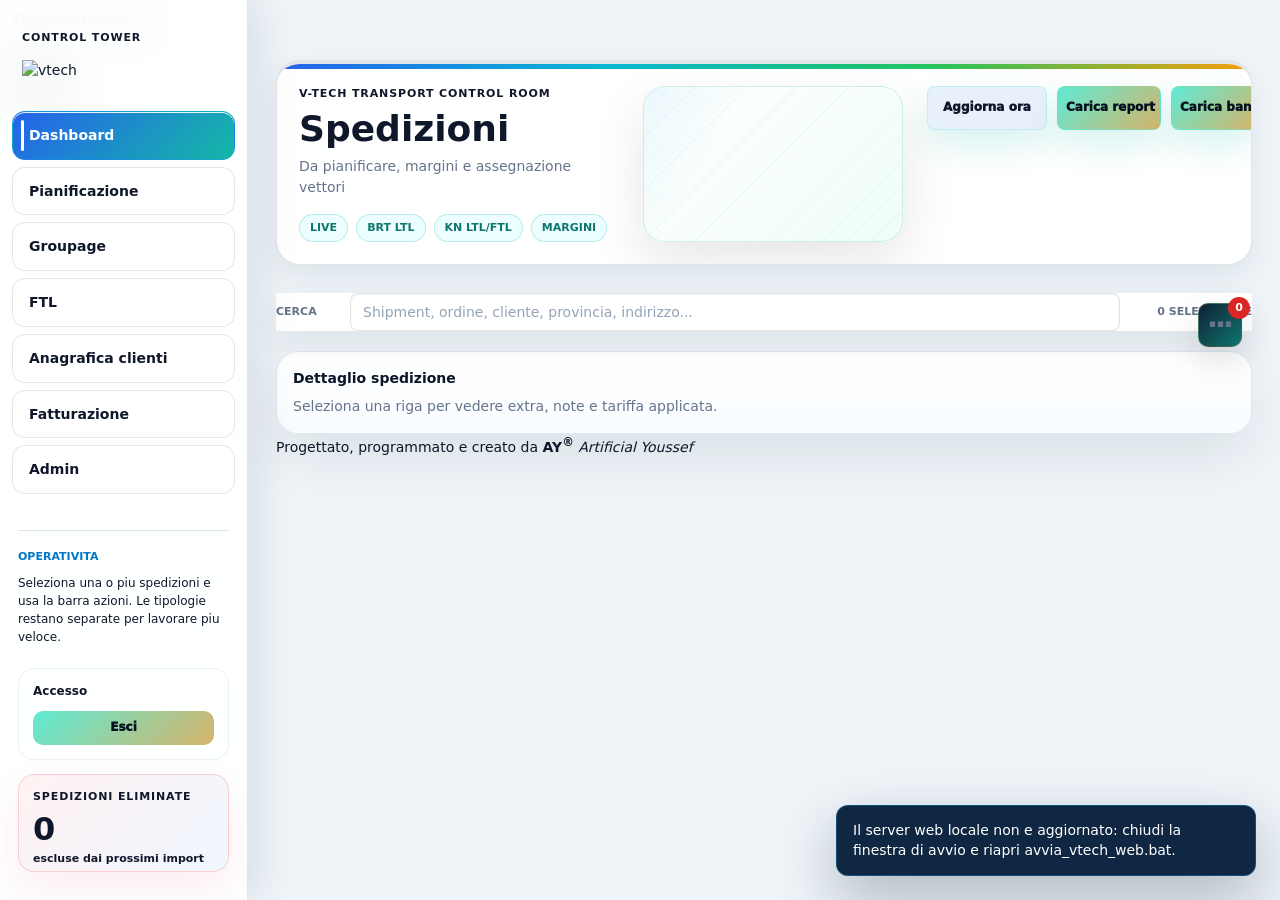
==== commit c4743461: "Importa automaticamente i bancali reali dal file del magazzino Nuovo pulsante "Carica bancali magazz" ====
--- a/web/index.html
+++ b/web/index.html
@@ -57,9 +57,11 @@
           <input id="reportUpload" type="file" accept=".xlsx,.xlsm,.xls" hidden />
           <input id="activeUpload" type="file" accept=".xlsx,.xlsm,.xls" hidden />
           <input id="brtUpload" type="file" accept=".pdf" hidden />
+          <input id="warehousePalletsUpload" type="file" accept=".xlsx,.xlsm,.xls" hidden />
           <button class="report-hero-btn" id="reportUploadBtn" type="button">Carica report</button>
           <button id="activeUploadBtn" type="button" hidden>Carica tariffe attive</button>
           <button id="brtUploadBtn" type="button" hidden>Carica passiva BRT</button>
+          <button id="warehousePalletsUploadBtn" type="button">Carica bancali magazzino</button>
         </div>
         <div class="hero-trend" id="heroTrend" aria-live="polite"></div>
       </section>
@@ -106,6 +108,7 @@
               <button id="requiredDeliveryBtn">Data tassativa</button>
               <button id="manualPassiveBtn">Passiva manuale</button>
               <button id="manualPalletsBtn">Bancali manuali</button>
+              <button id="manualNoteBtn">Note operative</button>
               <button id="removeOrderBtn">Rimuovi ordine</button>
               <button id="unloadDateBtn">Booking scarico</button>
               <button id="activeUrgentBtn">Urgente attiva</button>
@@ -301,6 +304,23 @@
     </form>
   </dialog>
 
+  <dialog id="manualNoteDialog">
+    <form method="dialog" class="modal">
+      <h2>Note operative</h2>
+      <p>Scrivi le particolarita da rispettare. La nota resta sulla spedizione e viene riportata nella mail al vettore.</p>
+      <label class="modal-field">
+        <span>Nota per il vettore</span>
+        <textarea id="manualNoteInput" rows="4" maxlength="400" placeholder="es. Consegna solo al mattino, chiedere di Marco al banco accettazione"></textarea>
+      </label>
+      <p class="hint" id="manualNoteCount">0 / 400 caratteri</p>
+      <menu>
+        <button value="cancel">Annulla</button>
+        <button class="danger ghost-danger" value="clear" id="clearManualNoteBtn">Togli nota</button>
+        <button class="primary" value="apply" id="applyManualNoteBtn">Salva nota</button>
+      </menu>
+    </form>
+  </dialog>
+
   <dialog id="removeOrderDialog">
     <form method="dialog" class="modal">
       <h2>Rimuovi ordine dallo shipment</h2>
@@ -380,7 +400,7 @@
   </dialog>
 
   <div class="toast" id="toast" role="status"></div>
-  <script src="/app.js?v=custom-carriers-20260831"></script>
+  <script src="/app.js?v=colonne-spostabili-20260928"></script>
   <script src="/claims.js?v=claims-20260723"></script>
 </body>
 </html>
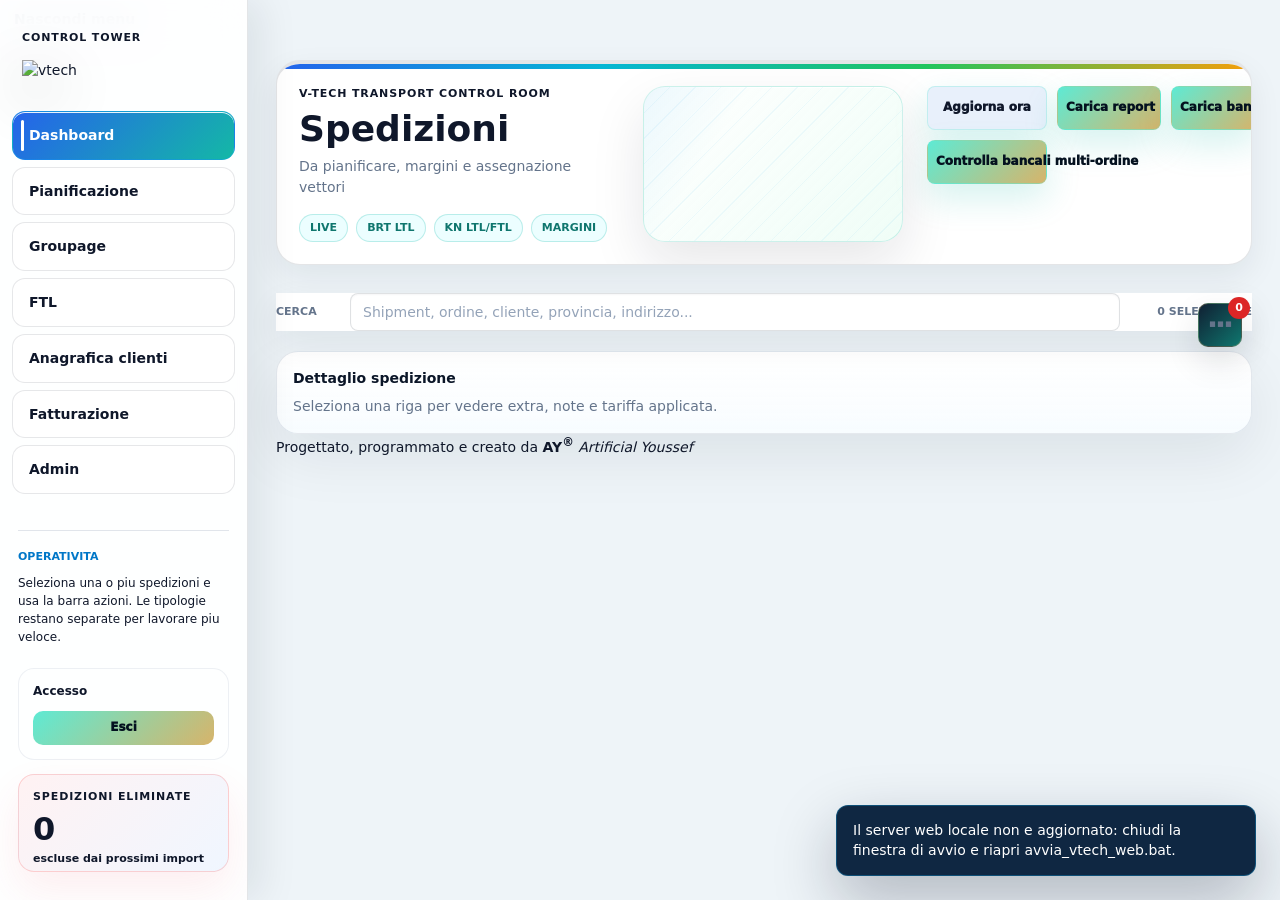
==== commit 66220df7: "Aggiungi controllo per i bancali multi-ordine gia' corrotti dal bug Il fix del bancali multi-ordine " ====
--- a/web/index.html
+++ b/web/index.html
@@ -62,6 +62,7 @@
           <button id="activeUploadBtn" type="button" hidden>Carica tariffe attive</button>
           <button id="brtUploadBtn" type="button" hidden>Carica passiva BRT</button>
           <button id="warehousePalletsUploadBtn" type="button">Carica bancali magazzino</button>
+          <button id="warehousePalletsAuditBtn" type="button">Controlla bancali multi-ordine</button>
         </div>
         <div class="hero-trend" id="heroTrend" aria-live="polite"></div>
       </section>
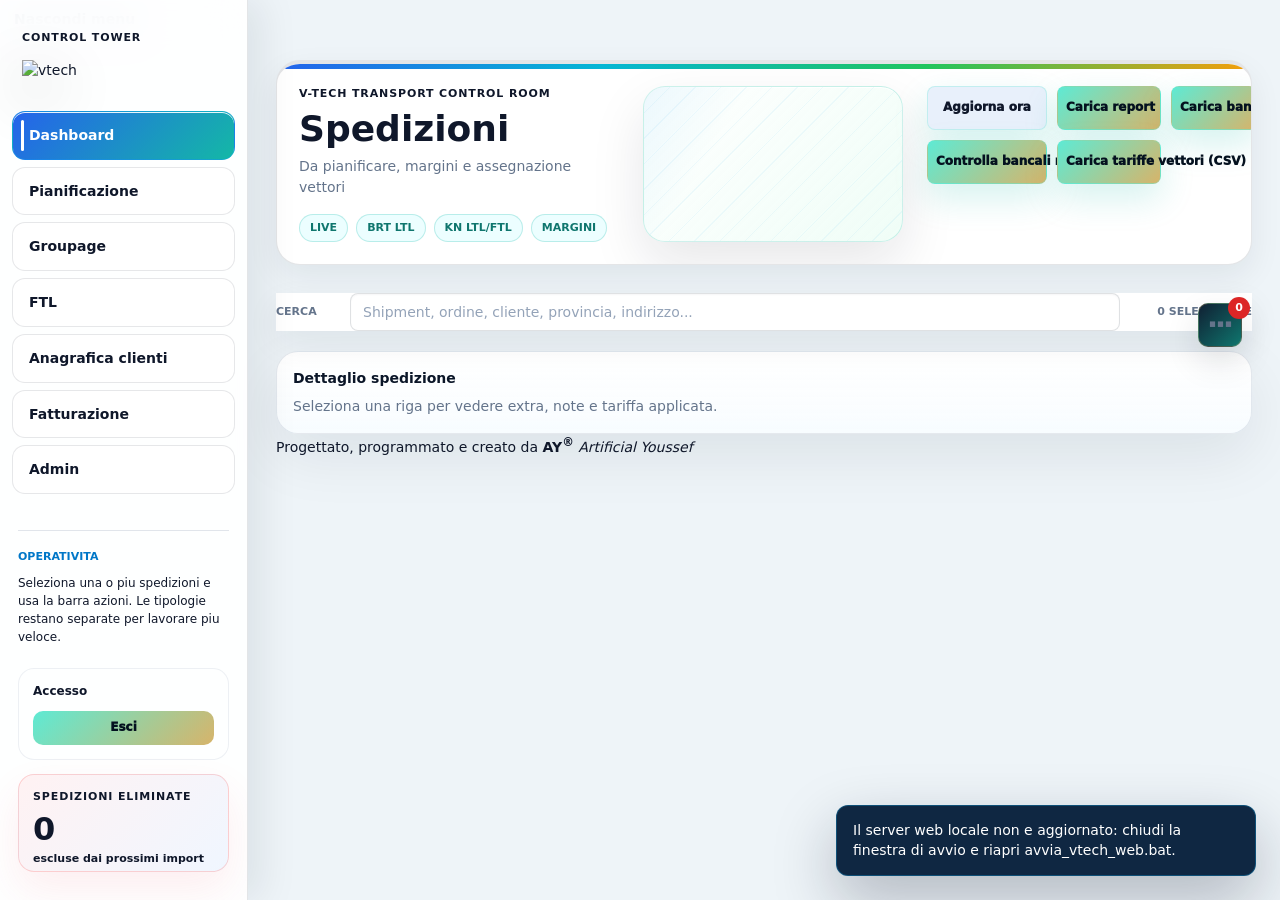
==== commit ef8401d6: "Estendi la fascia Grendi oltre i 15 pallet e aggiungi upload tariffe vettori Il passivo Grendi smett" ====
--- a/web/index.html
+++ b/web/index.html
@@ -58,11 +58,13 @@
           <input id="activeUpload" type="file" accept=".xlsx,.xlsm,.xls" hidden />
           <input id="brtUpload" type="file" accept=".pdf" hidden />
           <input id="warehousePalletsUpload" type="file" accept=".xlsx,.xlsm,.xls" hidden />
+          <input id="carrierTariffsUpload" type="file" accept=".csv" hidden />
           <button class="report-hero-btn" id="reportUploadBtn" type="button">Carica report</button>
           <button id="activeUploadBtn" type="button" hidden>Carica tariffe attive</button>
           <button id="brtUploadBtn" type="button" hidden>Carica passiva BRT</button>
           <button id="warehousePalletsUploadBtn" type="button">Carica bancali magazzino</button>
           <button id="warehousePalletsAuditBtn" type="button">Controlla bancali multi-ordine</button>
+          <button id="carrierTariffsUploadBtn" type="button">Carica tariffe vettori (CSV)</button>
         </div>
         <div class="hero-trend" id="heroTrend" aria-live="polite"></div>
       </section>
